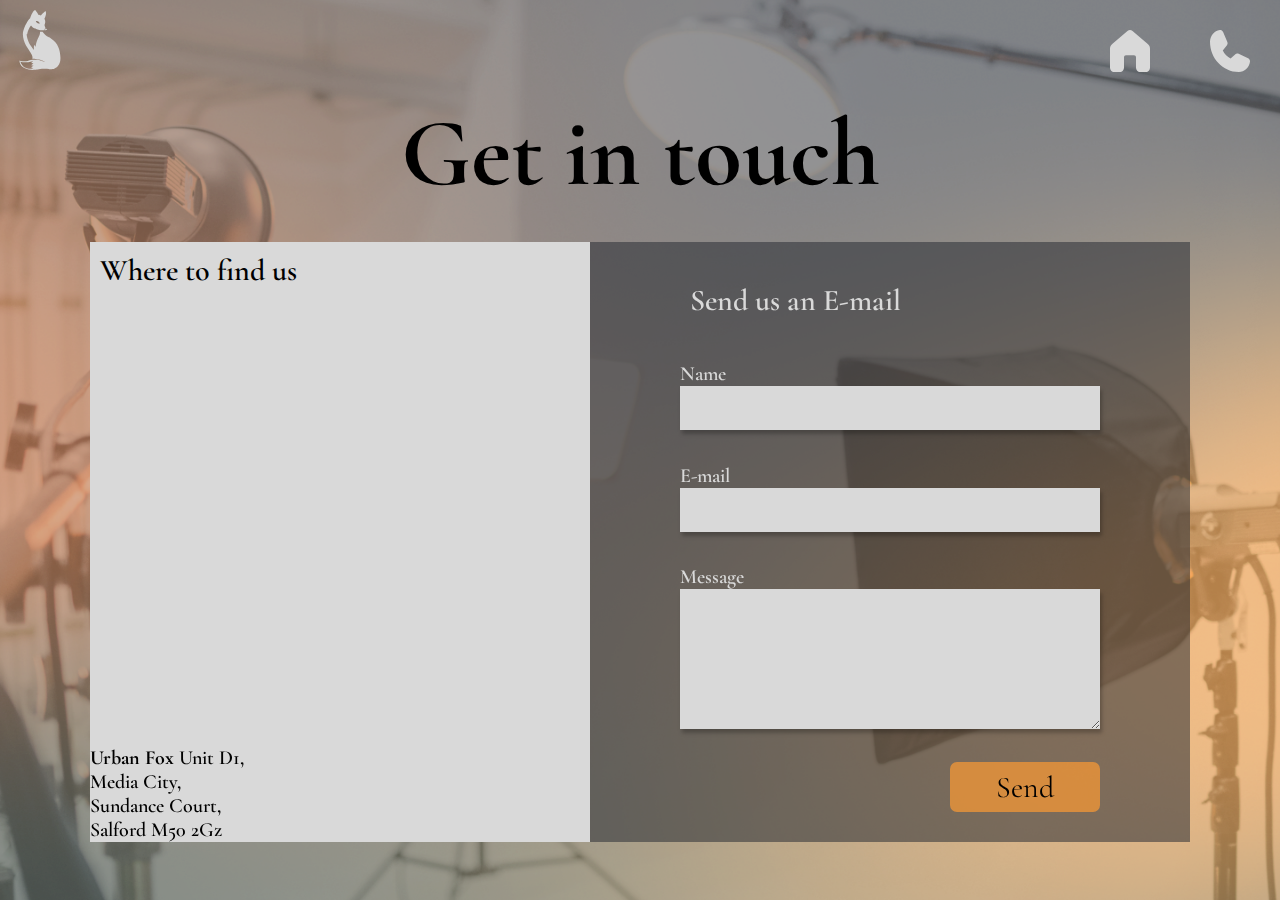
==== contact.html @ 4137e3fc "logo colour corrected, contact page added" ====
<!DOCTYPE html>
<html lang="en">

<head>
    <meta charset="UTF-8" />
    <meta name="viewport" content="width=device-width, initial-scale=1.0" />
    <title>Urban Fox - Photography Studio</title>
    <link rel="icon" type="image/x-icon" href="static/images/logo.svg" />
    <link rel="preconnect" href="https://fonts.googleapis.com" />
    <link rel="preconnect" href="https://fonts.gstatic.com" crossorigin />

    <link
        href="https://fonts.googleapis.com/css2?family=Cormorant+Garamond:ital,wght@0,300;0,500;0,600;0,700;1,300;1,500&family=Raleway:ital,wght@0,100;0,200;0,300;0,400;0,600;0,800;0,900;1,200;1,300;1,400;1,600;1,800&display=swap"
        rel="stylesheet">

    <script src="static/app.js"></script>
    <link rel="stylesheet" href="static/style.css" />
</head>

<body>
    <header>
        <a href=""><img class="header-img" src="static/images/home.svg" alt="" /></a>
        <a href=""><img class="header-img" src="static/images/phone.svg" alt="" /></a>
    </header>

    <section id="main">
        <img id="bg-gradient" src="static/images/bg-gradient.png" alt="" />
        <img id="bg-image" src="static/images/bg-image.png" alt="" />

        <svg id="contact-logo" width="206" height="300" viewBox="0 0 206 300" fill="none"
            xmlns="http://www.w3.org/2000/svg">
            <path
                d="M124.8 43.2057C124.74 43.2057 124.7 43.1508 124.68 43.0503C124.68 43.0046 124.66 42.968 124.64 42.9132C124.7 43.0046 124.75 43.1051 124.8 43.1965V43.2057Z"
                fill="white" stroke="#231F20" stroke-miterlimit="10" />
            <path
                d="M87.1401 176.497C87.0401 176.598 86.9801 176.662 86.9501 176.68C85.7701 176.195 84.5501 175.766 83.3101 175.391C84.7701 175.684 86.0301 176.058 87.1401 176.497Z"
                fill="white" stroke="#231F20" stroke-miterlimit="10" />
            <path
                d="M132.86 92.0965L139.51 98.4398C139.51 98.4398 128.94 101.036 128.52 100.935C128.09 100.844 128.21 92.4804 132.86 92.0965Z"
                fill="#1F1F1E" />
            <path
                d="M124.8 43.2057C124.74 43.2057 124.7 43.1508 124.68 43.0503C124.68 43.0046 124.66 42.968 124.64 42.9132C124.7 43.0046 124.75 43.1051 124.8 43.1965V43.2057Z"
                fill="white" stroke="#231F20" stroke-miterlimit="10" />
            <path
                d="M205.01 234.455C202.73 199.475 195.14 166.607 156.2 140.896C145.4 133.767 132.39 133.401 115.74 109.189H103.11C103.11 109.189 103.75 119.133 100.29 126.774C96.83 134.416 81.09 165.191 81.24 184.22L74.23 174.596C74.23 174.596 71.19 178.947 72.61 196.971L72.69 199.421C72.69 199.421 58.01 179.733 54.24 174.477C49.27 167.558 36.26 141.892 36.42 119.846L39.26 121.281C39.26 121.281 40.87 98.5404 58.14 77.0061C62.98 84.4553 70.75 90.1222 80.01 92.6724C90.38 99.6189 104.1 102.608 126.01 101.1C126.01 101.1 124.75 95.0397 130.43 90.433C130.43 90.433 128.14 86.8318 126.72 80.4885C126.72 80.4885 125.95 77.8287 125.9 73.7248C128.12 69.3009 129.35 64.3743 129.35 59.1827C129.35 53.5249 127.88 48.1871 125.28 43.4616C126.79 43.4616 138.68 14.0942 130.2 4.95398C118.82 14.8162 108.4 25.5194 106.91 27.0641C106.81 27.1646 106.75 27.2286 106.72 27.2469C105.54 26.7625 104.32 26.3329 103.08 25.9581C99.92 25.0076 96.58 24.4226 93.12 24.2581L93.76 23.9839C93.45 17.8599 87.03 10.0999 78.94 0C65.16 3.46413 53.78 40.8475 53.78 40.8475C53.35 39.8786 30.99 62.4915 19.24 105.423C13.22 127.442 22.81 158.92 33.05 176.917C49.61 206.038 70.4 225.37 64.35 244.235C64.35 244.235 101.25 243.522 126.02 258.503C126.02 258.503 128.39 259.664 125.08 259.508C121.77 259.371 104.73 248.988 83.28 248.695C61.83 248.412 60.57 248.257 41.33 254.463C22.09 260.66 0 252.159 0 252.159C0 252.159 0.319998 276.079 22.24 289.058C44.17 302.037 73.34 299.295 73.34 299.295C73.34 299.295 86.94 299.158 104.27 295.265C121.6 291.371 149.6 295.84 149.6 295.84C149.6 295.84 165.61 297.714 176.18 292.376C186.75 287.038 207.63 274.005 205.04 234.427L205.01 234.455ZM125.26 43.4707C125.2 43.4707 125.16 43.4159 125.14 43.3153C125.14 43.2696 125.12 43.2331 125.1 43.1782C125.16 43.2696 125.21 43.3702 125.26 43.4616V43.4707ZM125.07 43.1417C125 43.0046 124.92 42.8675 124.84 42.7395C124.94 42.8949 125.02 43.0229 125.07 43.1417ZM94.31 57.5375C99.04 60.2795 102.61 67.5094 102.61 67.5094C102.61 67.5094 94.88 68.2315 88.89 64.484C82.95 60.764 82.42 55.2616 82.42 55.2616C82.42 55.2616 89.58 54.8046 94.31 57.5375ZM70.57 292.267C70.57 292.267 44.55 297.239 27.44 287.294C27.44 287.294 10.96 278.264 5.28 258.366C5.28 258.366 22.84 267.497 66.95 256.053C67.01 256.035 67.05 256.008 67.11 255.989L69.47 255.24L58.67 264.517L70.34 266.391L59.06 275.759L71.05 278.931L58.28 286.792L70.58 292.267H70.57Z"
                fill="#1F1F1E" />
        </svg>
        <section id="contact-main" class="flex-container">
            <h1 class="active">Get in touch</h1>
            <div id="contact-container" class="flex-container">

                <div id="map-container" class="flex-container">
                    <h2>Where to find us</h2>
                    <iframe
                        src="https://www.google.com/maps/embed?pb=!1m18!1m12!1m3!1d1679.0387151790485!2d-2.3002828158231097!3d53.4770501734088!2m3!1f0!2f0!3f0!3m2!1i1024!2i768!4f13.1!3m3!1m2!1s0x487bae420ceb3737%3A0x2cd94d736549f8ec!2sShots%20Media%20City!5e0!3m2!1sen!2sno!4v1705146372195!5m2!1sen!2sno"
                        allowfullscreen="" loading="lazy" referrerpolicy="no-referrer-when-downgrade"></iframe>
                    <address>
                        <strong>Urban Fox</strong>
                        Unit D1,<br>
                        Media City,<br>
                        Sundance Court,<br>
                        Salford M50 2Gz
                    </address>
                </div>
                <div id="form-container" class="flex-container">
                    
                <form action="" id="contact-form">
                    <h2>Send us an E-mail</h2>
                    <div class="form-input flex-container">
                        <label for="name">Name</label>
                        <input id="name" type="text">
                    </div>
                    <div class="form-input flex-container">
                        <label for="email">E-mail</label>
                        <input id="email" type="email">
                    </div>
                    <div class="form-input flex-container">
                        <label for="message">Message</label>
                        <textarea name="" id="message" cols="30" rows="10"></textarea>
                    </div>
                   <button id="submit-button" type="submit" class="button">Send</button>
                </form></div>
            </div>
            </div>
        </section>
    </section>


</body>

</html>
---- static/style.css ----
:root {
    --opaque-bg: #292C33;
    --semi-transparent-bg: #292C338A;
    --footer-bg: #1F1F1ECC;

    --button-bg: #FE9B33B2;


    --white-font: #d9d9d9;
    --black-font: #1f1f1e;

    --Cormorand: 'Cormorant Garamond', Cambria, Cochin, Georgia, Times, 'Times New Roman', serif;
    --Raleway: Raleway, 'Segoe UI', Tahoma, Geneva, Verdana, sans-serif;
}

html {
    font-size: 62.5%;
}

body {
    font-family: var(--Raleway);
    background-color: var(--opaque-bg);
    color: --black-font;
    margin: 0;
    padding: 0;
    font-weight: 600;
    position: relative;
    font-size: 2rem;

}

a {
    font-weight: 400;
    color: unset;
    text-decoration: unset;
}

a:hover {
    color: #D55D2A;
}

a img {

    transition: transform 0.5s;
}

a img:hover {
    filter: brightness(0) saturate(100%) invert(40%) sepia(94%) saturate(706%) hue-rotate(341deg) brightness(89%) contrast(89%);
    transform: scale(120%);
    transition: transform 0.5s;
}

.reveal {
    opacity: 0;
    transform: translateX(-15rem);
    transition: 1.5s;
}

.reveal.active {
    opacity: 1;
    transform: translateX(0);
}

header {
    display: flex;
    justify-content: right;
    height: 10rem;
    position: fixed;
    top: 0;
    width: 100%;
    z-index: 30;


}

.header-img {
    padding: 3rem;
}

h1 {
    margin-top: calc(8vh + 30rem);
    transition: 1s;
}

h1,
h2 {
    font-size: 11rem;
}

h2 {
    margin-top: 0;
    font-weight: 100;
}

#bg-image,
#bg-gradient {
    position: fixed;
    width: 100%;
    height: 100vh;
}

#bg-image {
    object-fit: cover;
    z-index: -2;
    opacity: 0.8;
}

#bg-gradient {

    z-index: -3;
}

.flex-container {

    display: flex;
}

.image-content {
    display: flex;
    flex-direction: column;
    align-items: center;
    justify-content: space-around;
}



#beside-sidebar-content img {
    max-width: 90%;
    max-height: 90%;
}

#sidebar-bg {
    background: var(--semi-transparent-bg);
    min-height: 200vh;
    position: absolute;
    top: 0;
    left: 0;
    width: 50%;
}

#sidebar {

    min-height: 200vh;
    position: relative;
    width: 50%;

}

#logo {
    position: fixed;
    height: 30rem;
    left: 25%;
    top: 30%;
    transform: translate(-50%, -50%);
    transition: 1s;
    z-index: 15;
    opacity: 0;
}

#logo.active {
    opacity: 1;
}

#logo path {
    transition: 1s;
}

#contact-logo {
    top: 0%;
    left: 0%;
    height: 6rem;
    width: 6rem;
    transform: translate(1rem, 1rem);
}


#sidebar h1,
h2 {
    font-weight: 600;
}

#sidebar-socials {
    padding: 3rem;
    position: fixed;
    bottom: 0;
    left: 0;
    height: 3rem;
    width: 50vw;
    display: flex;
    justify-content: space-around;

}

#sidebar-socials img {

    height: 3rem;
    color: var(--white-font);

}

#beside-sidebar-content {
    width: 50%;
}

#beside-sidebar-content img {
    transform: translateX(15rem);
}

#beside-sidebar-content img.active {
    transform: translateX(0);
}

.button {
    background: var(--button-bg);
    border: 0;
    border-radius: 0.7rem;
    font-family: unset;  
    cursor: pointer;   
    overflow: hidden;
    transition: 0.5s;
    display: inline-block;
}

.button:after {
    content: '»';
    position: absolute;
    opacity: 0;
    top: 14px;
    right: -20px;
    transition: 0.5s;
}

.button:hover {
    padding-right: 24px;
    padding-left: 8px;
}

.button:hover:after {
    opacity: 1;
    right: 30px;
}

#discover-button {
    font-size: 4rem;
    height: 8rem;
    width: 35rem;
}



h1,
#discover-button {
    opacity: 0;
    transform: translateY(150px);
}

h1.active,
#discover-button.active {
    opacity: 1;
    transform: translateY(0);
}

#title,
#about {
    font-family: var(--Cormorand);
    min-height: 100vh;
    display: flex;
    flex-direction: column;
    justify-content: center;
    max-width: 100%;
    padding: 0 3rem;
}

#title {
    align-items: center;
}

#about {
    color: var(--white-font);
    align-items: start;
    padding: 0 8rem 12rem 8rem;
}


#about p {
    min-height: fit-content;
    font-weight: 400;
    transform: translateX(-15rem);
}

#about p.active {
    transform: translate(0);
}

.parallax {
    height: 50vh;
    overflow: hidden;
    width: 100%;
}

.parallax-inner {
    position: relative;
}

.parallax img {
    position: absolute;
    width: 100%;

}

.parallax img.active {}

.section-spacing {
    color: #FFF;
    padding: 8rem 20rem;
    font-family: var(--Raleway);
    font-weight: 100;
}

#gallery .flex-container {
    flex-direction: column;
}

#gallery ul {
    padding: 0;
    display: grid;
    grid-template-columns: repeat(auto-fit, minmax(400px, 1fr));
    grid-gap: 5rem;
    list-style: none;
}

#gallery ul li {
    transform: translateX(0);
}

#gallery ul li img {
    max-width: 100%;
}

#main-bg {
    object-fit: cover;
    width: 100%;

}

#main-bg-container {
    height: 100%;
    position: absolute;
    top: 0;
    left: 0;
    width: 100%;
    z-index: -15;
    overflow: hidden;
}

#footer {
    font-family: var(--Cormorand);
    background-color: var(--footer-bg);
    color: var(--white-font);
    position: absolute;
    bottom: 0;
    width: 100%;
    text-align: center;
    padding: 4rem 0;
}

#socials-footer {
    padding: 2rem;


}

#socials-footer img {
    height: 6rem;
    margin: 6rem 10rem;
}

#mobile-buttons {
    display: none;
}

#contact-logo path {
    fill: var(--white-font)
}

#contact-main {
    font-family: var(--Cormorand);
    flex-direction: column;
    align-items: center;
    justify-content: center;
}

#contact-main h1 {
    font-size: 9.6rem;
    margin: 3rem;
}

#contact-container {
    width: 110rem;
    height: 60rem;
    justify-content: center;
    align-items: center;
}

address {
    font-style: normal;
}

#map-container {
    flex-direction: column;

    width: 50rem;
    height: 100%;
    background-color: var(--white-font);
}

#map-container h2, #form-container h2 {
    align-self: start;
    font-size: 3rem;
    margin: 1rem;

}

#form-container {
    flex-direction: column;
    align-items: center;
    justify-content: center;
    width: 60rem;
    height: 100%;
    background-color: var(--semi-transparent-bg);
}

#contact-form {
    width: 70%;
    height: 90%;
    justify-content: space-between;
    color: var(--white-font);
}

.form-input {
    flex-direction: column;
}

.form-input input, .form-input textarea {

    border: none;
    background-color: var(--white-font);
    color: var(--black-font);
    box-shadow: 0.2rem 0.4rem 0.4rem 0 rgba(0, 0, 0, 0.25);
    font-family: var(--Raleway);
    font-size: 2rem;
    padding: 1rem;
}

#message {
    height: 12rem;
}

iframe {
    border: none;
    flex-grow: 1;

}

#contact-form {
    display: flex;
    flex-direction: column;

}

#submit-button {
    font-size: 3rem;
    height: 5rem;
    width: 15rem;
    opacity: 1; 
    align-self: flex-end;
    transform: translateY(0);
}

#submit-button:after {
    top: .5rem;
}




@media only screen and (max-width: 1200px) {

    #contact-container {
        width: 110rem;
        height: 60rem;
    }
    h1,
    h2 {
        font-size: 8rem;
    }

    #title {
        padding: 1rem;
    }

    #about {
        padding: 0 3rem 12rem 3rem;
    }

    #socials-footer img {
        margin: 4rem 8rem;
    }
}

@media only screen and (max-width: 768px) {
    .header-img {
        display: none;
    }

    h1,
    h2 {
        font-size: 4rem;
    }

    #logo {
        left: 50%;
    }

    #beside-sidebar-content {
        display: none;
    }

    #sidebar {
        width: 100%;
    }

    #sidebar-bg {
        display: none;
    }

    #sidebar-socials {
        display: none;
    }

    #mask-container {
        -webkit-mask: unset !important;
    }

    #about {
        color: var(--black-font);
        padding: 0 2rem;
    }

    #parallax1 {
        width: 200%;
        transform: translateX(-25%)
    }

    .flex-container {
        flex-direction: ;
    }

    #gallery ul {
        grid-template-columns: repeat(auto-fit, minmax(320px, 1fr));
    }

    #gallery .flex-container {
        flex-direction: column;
    }

    .section-spacing {
        padding: 6rem 6rem;
    }

    #socials-footer {
        display: none;
    }

    #mobile-buttons {
        display: flex;
        justify-content: space-around;
        align-items: center;
        position: fixed;
        bottom: 0;
        left: 0;
        width: 100%;
        background: var(--footer-bg);
        z-index: 30;
    }

    #mobile-buttons img {
        width: 3rem;
        max-width: 15vw;
        padding: 3rem 0;
    }
}
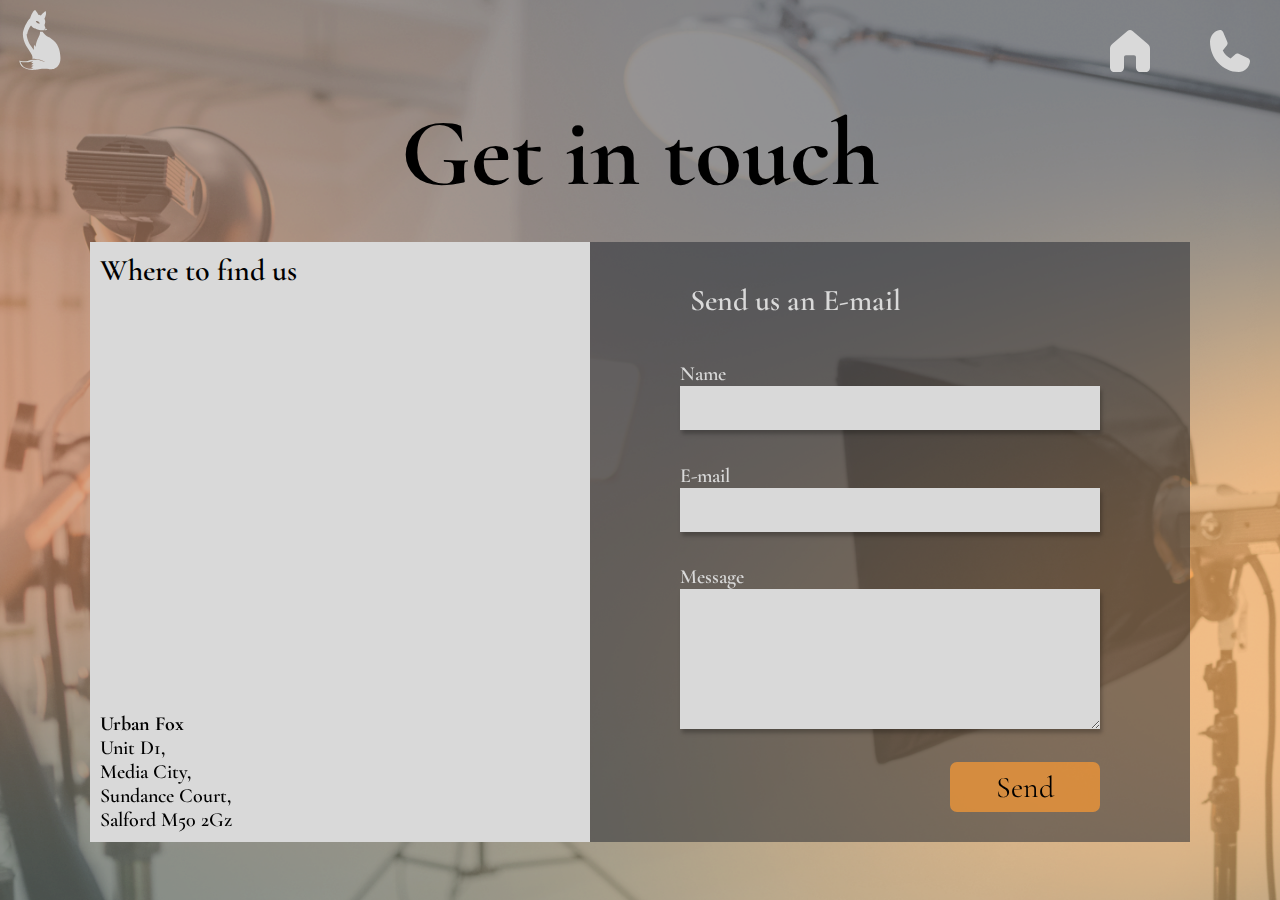
==== commit 5c7c9264: "contact page completed" ====
--- a/contact.html
+++ b/contact.html
@@ -19,7 +19,7 @@
 
 <body>
     <header>
-        <a href=""><img class="header-img" src="static/images/home.svg" alt="" /></a>
+        <a href="index.html"><img class="header-img" src="static/images/home.svg" alt="" /></a>
         <a href=""><img class="header-img" src="static/images/phone.svg" alt="" /></a>
     </header>
 
@@ -55,7 +55,7 @@
                         src="https://www.google.com/maps/embed?pb=!1m18!1m12!1m3!1d1679.0387151790485!2d-2.3002828158231097!3d53.4770501734088!2m3!1f0!2f0!3f0!3m2!1i1024!2i768!4f13.1!3m3!1m2!1s0x487bae420ceb3737%3A0x2cd94d736549f8ec!2sShots%20Media%20City!5e0!3m2!1sen!2sno!4v1705146372195!5m2!1sen!2sno"
                         allowfullscreen="" loading="lazy" referrerpolicy="no-referrer-when-downgrade"></iframe>
                     <address>
-                        <strong>Urban Fox</strong>
+                        <strong>Urban Fox</strong><br>
                         Unit D1,<br>
                         Media City,<br>
                         Sundance Court,<br>
--- a/static/style.css
+++ b/static/style.css
@@ -408,7 +408,7 @@
 
 #map-container {
     flex-direction: column;
-
+    
     width: 50rem;
     height: 100%;
     background-color: var(--white-font);
@@ -419,6 +419,10 @@
     font-size: 3rem;
     margin: 1rem;
 
+}
+
+#map-container address {
+    padding: 1rem;
 }
 
 #form-container {
@@ -442,7 +446,7 @@
 }
 
 .form-input input, .form-input textarea {
-
+    outline-color: transparent;
     border: none;
     background-color: var(--white-font);
     color: var(--black-font);
@@ -459,7 +463,7 @@
 iframe {
     border: none;
     flex-grow: 1;
-
+    padding: 1rem;
 }
 
 #contact-form {
@@ -487,9 +491,19 @@
 @media only screen and (max-width: 1200px) {
 
     #contact-container {
-        width: 110rem;
-        height: 60rem;
-    }
+        width: 9%;
+        height: 40rem;
+    }
+
+    .form-input input {
+        font-size: 1.4rem;
+        padding: 0.4rem;
+    }
+
+    #message {
+        height: 8rem;
+    }
+
     h1,
     h2 {
         font-size: 8rem;
@@ -509,6 +523,27 @@
 }
 
 @media only screen and (max-width: 768px) {
+    #contact-main h1 {
+        font-size: 6rem;
+    }
+
+    #contact-container {
+        flex-direction: column;
+        height: 110rem;
+    }
+
+    #map-container {
+        width: 35rem;
+        height: 60rem;
+        margin-bottom: 6rem;
+    }
+
+    #form-container {
+        width: 35rem;
+        height: 50rem;
+        margin-bottom: 6rem;
+    }
+    
     .header-img {
         display: none;
     }
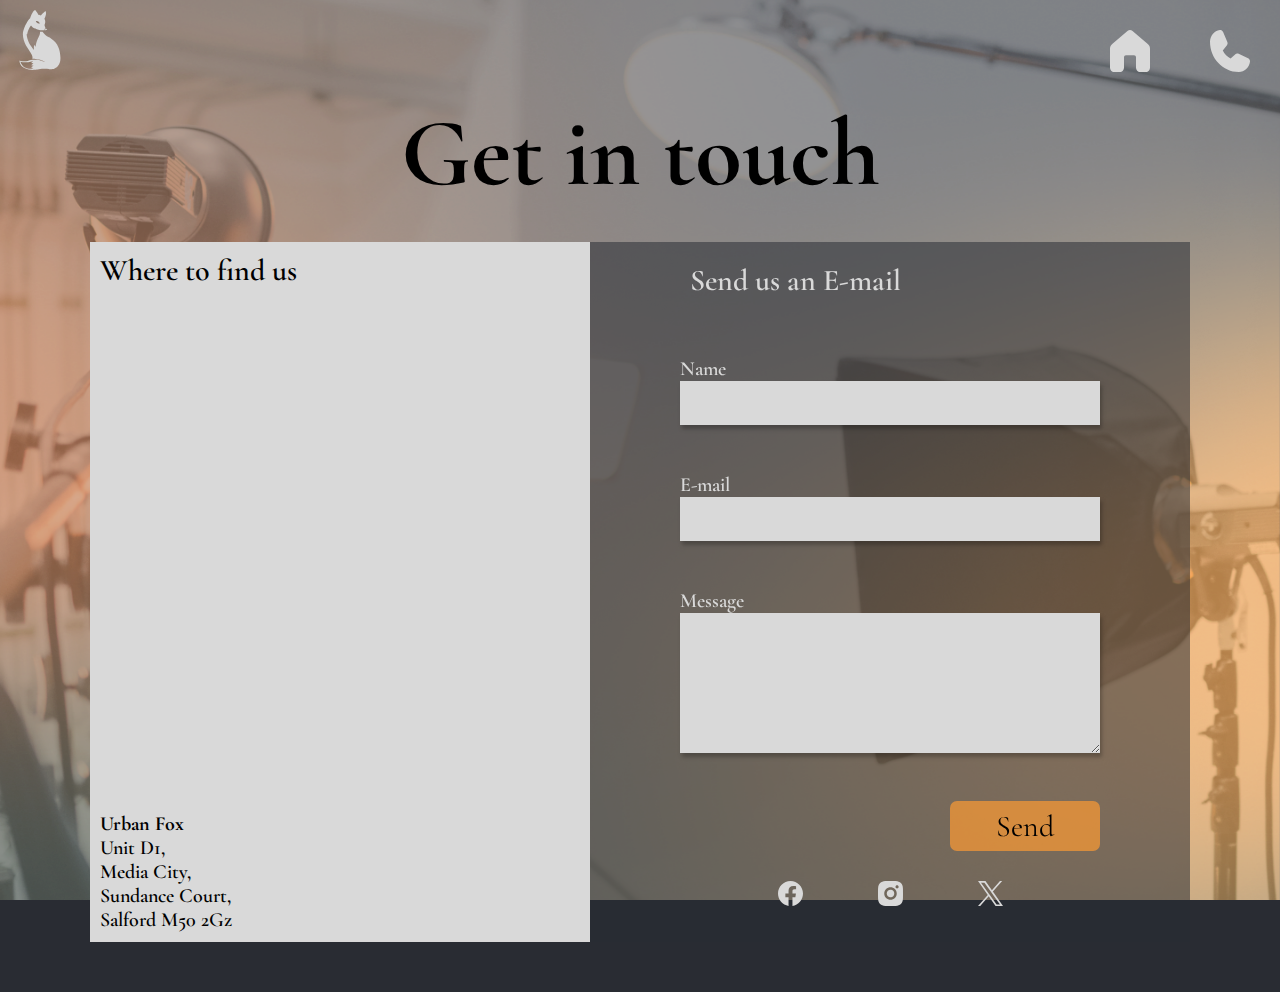
==== commit eff655bc: "animated contact page, fixed footer" ====
--- a/contact.html
+++ b/contact.html
@@ -13,7 +13,19 @@
         href="https://fonts.googleapis.com/css2?family=Cormorant+Garamond:ital,wght@0,300;0,500;0,600;0,700;1,300;1,500&family=Raleway:ital,wght@0,100;0,200;0,300;0,400;0,600;0,800;0,900;1,200;1,300;1,400;1,600;1,800&display=swap"
         rel="stylesheet">
 
-    <script src="static/app.js"></script>
+    <script>
+        function revealOnLoad() {
+
+            const loadReveal = document.querySelectorAll('.load-reveal');
+            loadReveal.forEach((element) => element.classList.add('active'));
+        }
+
+        document.addEventListener("DOMContentLoaded", () => {
+
+            revealOnLoad();
+        });
+
+    </script>
     <link rel="stylesheet" href="static/style.css" />
 </head>
 
@@ -46,12 +58,12 @@
                 fill="#1F1F1E" />
         </svg>
         <section id="contact-main" class="flex-container">
-            <h1 class="active">Get in touch</h1>
+            <h1 class="load-reveal">Get in touch</h1>
             <div id="contact-container" class="flex-container">
 
-                <div id="map-container" class="flex-container">
+                <div id="map-container" class="flex-container load-reveal">
                     <h2>Where to find us</h2>
-                    <iframe
+                    <iframe 
                         src="https://www.google.com/maps/embed?pb=!1m18!1m12!1m3!1d1679.0387151790485!2d-2.3002828158231097!3d53.4770501734088!2m3!1f0!2f0!3f0!3m2!1i1024!2i768!4f13.1!3m3!1m2!1s0x487bae420ceb3737%3A0x2cd94d736549f8ec!2sShots%20Media%20City!5e0!3m2!1sen!2sno!4v1705146372195!5m2!1sen!2sno"
                         allowfullscreen="" loading="lazy" referrerpolicy="no-referrer-when-downgrade"></iframe>
                     <address>
@@ -62,26 +74,33 @@
                         Salford M50 2Gz
                     </address>
                 </div>
-                <div id="form-container" class="flex-container">
-                    
-                <form action="" id="contact-form">
-                    <h2>Send us an E-mail</h2>
-                    <div class="form-input flex-container">
-                        <label for="name">Name</label>
-                        <input id="name" type="text">
+                <div id="form-container" class="flex-container load-reveal">
+
+                    <form action="" id="contact-form">
+                        <h2>Send us an E-mail</h2>
+                        <div class="form-input flex-container">
+                            <label for="name">Name</label>
+                            <input id="name" type="text">
+                        </div>
+                        <div class="form-input flex-container">
+                            <label for="email">E-mail</label>
+                            <input id="email" type="email">
+                        </div>
+                        <div class="form-input flex-container">
+                            <label for="message">Message</label>
+                            <textarea name="" id="message" cols="30" rows="10"></textarea>
+                        </div>
+                        <button id="submit-button" type="submit" class="button">Send</button>
+                    </form>
+
+                    <div id="contact-socials">
+                        <a href=""><img src="static/images/facebook.svg" alt="" /></a>
+                        <a href=""><img src="static/images/instagram.svg" alt="" /></a>
+                        <a href=""><img src="static/images/x.svg" alt="" /></a>
                     </div>
-                    <div class="form-input flex-container">
-                        <label for="email">E-mail</label>
-                        <input id="email" type="email">
-                    </div>
-                    <div class="form-input flex-container">
-                        <label for="message">Message</label>
-                        <textarea name="" id="message" cols="30" rows="10"></textarea>
-                    </div>
-                   <button id="submit-button" type="submit" class="button">Send</button>
-                </form></div>
+                </div>
             </div>
-            </div>
+
         </section>
     </section>
 
--- a/static/style.css
+++ b/static/style.css
@@ -53,7 +53,7 @@
 .reveal {
     opacity: 0;
     transform: translateX(-15rem);
-    transition: 1.5s;
+    transition: transform 1.5s, opacity 1.5s;
 }
 
 .reveal.active {
@@ -79,7 +79,7 @@
 
 h1 {
     margin-top: calc(8vh + 30rem);
-    transition: 1s;
+    transition: transform 1s, opacity 1s;
 }
 
 h1,
@@ -214,8 +214,8 @@
     background: var(--button-bg);
     border: 0;
     border-radius: 0.7rem;
-    font-family: unset;  
-    cursor: pointer;   
+    font-family: unset;
+    cursor: pointer;
     overflow: hidden;
     transition: 0.5s;
     display: inline-block;
@@ -354,6 +354,7 @@
 }
 
 #footer {
+    height: 30rem;
     font-family: var(--Cormorand);
     background-color: var(--footer-bg);
     color: var(--white-font);
@@ -361,19 +362,25 @@
     bottom: 0;
     width: 100%;
     text-align: center;
-    padding: 4rem 0;
+        align-items: center;
+    justify-content: space-around;
+}
+
+#footer h2 {
+    font-size: 5rem;
+    font-weight: 800;
 }
 
 #socials-footer {
-    padding: 2rem;
-
-
+    display: flex;
+    justify-content: space-between;
+    width: 20rem;
 }
 
 #socials-footer img {
-    height: 6rem;
-    margin: 6rem 10rem;
-}
+    height: 3rem;
+}
+
 
 #mobile-buttons {
     display: none;
@@ -397,9 +404,21 @@
 
 #contact-container {
     width: 110rem;
-    height: 60rem;
+    height: 70rem;
     justify-content: center;
     align-items: center;
+    padding-bottom: 5rem;
+}
+
+#contact-socials {
+    width: 50%;
+    display: flex;
+    justify-content: space-around;
+    padding: 3rem 0;
+}
+
+#contact-socials img {
+    height: 2.5rem;
 }
 
 address {
@@ -408,13 +427,23 @@
 
 #map-container {
     flex-direction: column;
-    
+    opacity: 0;
     width: 50rem;
     height: 100%;
     background-color: var(--white-font);
-}
-
-#map-container h2, #form-container h2 {
+    transition: transform 2s ease-out, opacity 2s ease-out;
+    transform: translateX(-50%);
+}
+
+
+#map-container.active {
+    opacity: 1;
+    transform: translateX(0);
+
+}
+
+#map-container h2,
+#form-container h2 {
     align-self: start;
     font-size: 3rem;
     margin: 1rem;
@@ -428,13 +457,20 @@
 #form-container {
     flex-direction: column;
     align-items: center;
-    justify-content: center;
+    justify-content: space-between;
     width: 60rem;
     height: 100%;
     background-color: var(--semi-transparent-bg);
+    transform: translateX(50%);
+    transition: transform 2s ease-out, opacity 2s ease-out;
+}
+
+#form-container.active {
+    transform: translateX(0);
 }
 
 #contact-form {
+    padding-top: 1rem;
     width: 70%;
     height: 90%;
     justify-content: space-between;
@@ -445,7 +481,8 @@
     flex-direction: column;
 }
 
-.form-input input, .form-input textarea {
+.form-input input,
+.form-input textarea {
     outline-color: transparent;
     border: none;
     background-color: var(--white-font);
@@ -476,7 +513,7 @@
     font-size: 3rem;
     height: 5rem;
     width: 15rem;
-    opacity: 1; 
+    opacity: 1;
     align-self: flex-end;
     transform: translateY(0);
 }
@@ -492,7 +529,26 @@
 
     #contact-container {
         width: 9%;
-        height: 40rem;
+        height: 50rem;
+    }
+
+    #contact-socials {
+        width: 70%;
+    }
+
+    #submit-button {
+        height: 3.5rem;
+        width: 10rem;
+        font-size: 2rem;
+    }
+
+    #submit-button:after {
+        top: .35rem;
+
+    }
+
+    #submit-button:hover:after {
+        transform: translateX(50%);
     }
 
     .form-input input {
@@ -517,6 +573,16 @@
         padding: 0 3rem 12rem 3rem;
     }
 
+    #footer {
+        height: auto;
+        flex-direction: column;
+        padding-top: 3rem;
+    }
+
+    #socials-footer {
+        transform: translateX(-90%);
+    }
+
     #socials-footer img {
         margin: 4rem 8rem;
     }
@@ -529,7 +595,7 @@
 
     #contact-container {
         flex-direction: column;
-        height: 110rem;
+        height: 120rem;
     }
 
     #map-container {
@@ -540,10 +606,10 @@
 
     #form-container {
         width: 35rem;
-        height: 50rem;
+        height: 60rem;
         margin-bottom: 6rem;
     }
-    
+
     .header-img {
         display: none;
     }
@@ -587,9 +653,6 @@
         transform: translateX(-25%)
     }
 
-    .flex-container {
-        flex-direction: ;
-    }
 
     #gallery ul {
         grid-template-columns: repeat(auto-fit, minmax(320px, 1fr));
@@ -603,7 +666,12 @@
         padding: 6rem 6rem;
     }
 
-    #socials-footer {
+    #footer{
+        margin-bottom: 9rem;
+    }
+
+
+    #socials-footer-div {
         display: none;
     }
 
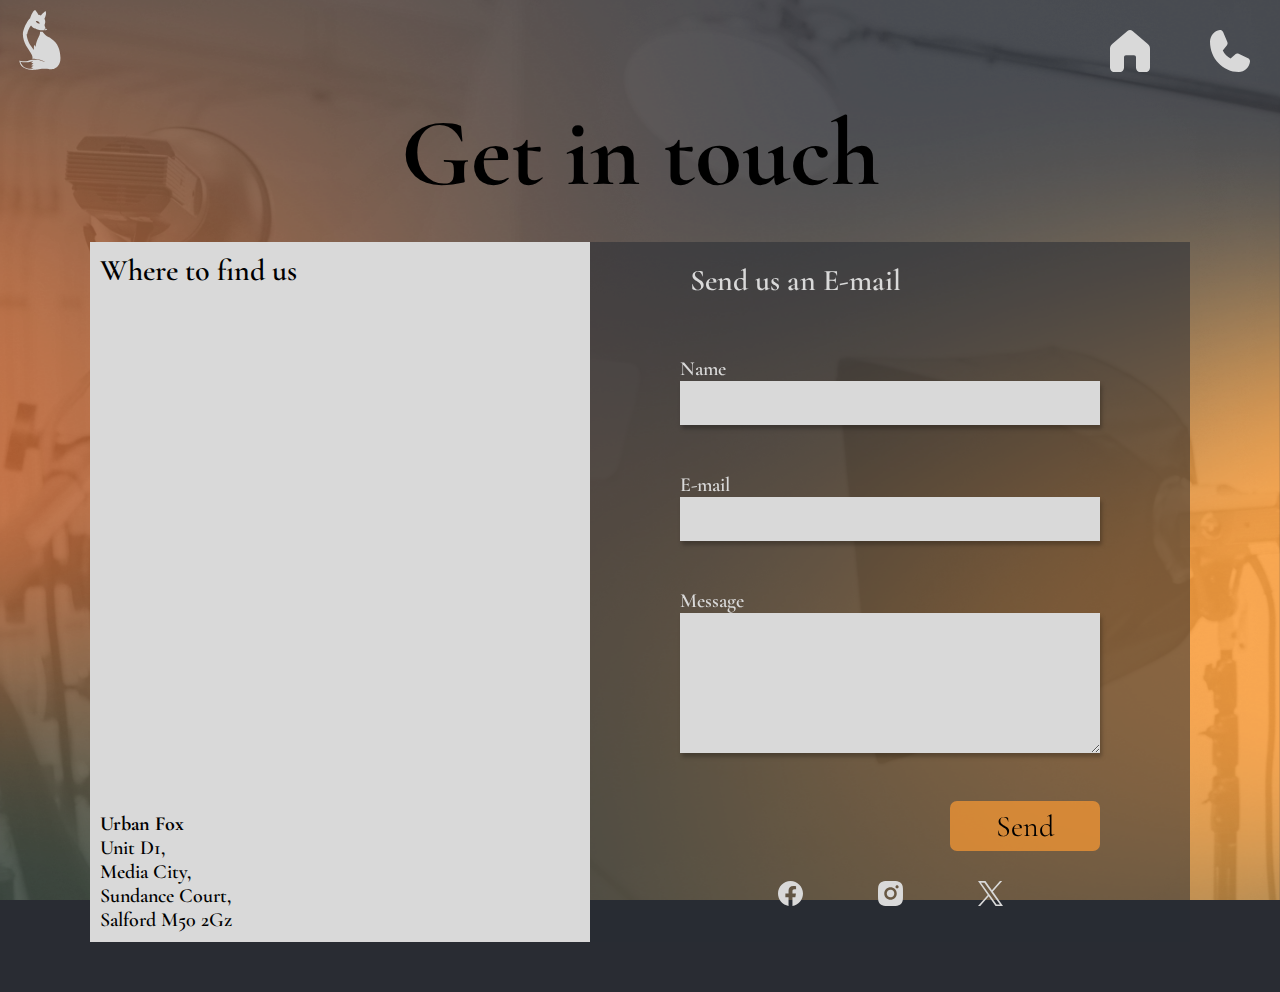
==== commit 4bf364de: "made nav links work" ====
--- a/contact.html
+++ b/contact.html
@@ -1,7 +1,6 @@
 <!DOCTYPE html>
 <html lang="en">
-
-<head>
+  <head>
     <meta charset="UTF-8" />
     <meta name="viewport" content="width=device-width, initial-scale=1.0" />
     <title>Urban Fox - Photography Studio</title>
@@ -10,101 +9,119 @@
     <link rel="preconnect" href="https://fonts.gstatic.com" crossorigin />
 
     <link
-        href="https://fonts.googleapis.com/css2?family=Cormorant+Garamond:ital,wght@0,300;0,500;0,600;0,700;1,300;1,500&family=Raleway:ital,wght@0,100;0,200;0,300;0,400;0,600;0,800;0,900;1,200;1,300;1,400;1,600;1,800&display=swap"
-        rel="stylesheet">
+      href="https://fonts.googleapis.com/css2?family=Cormorant+Garamond:ital,wght@0,300;0,500;0,600;0,700;1,300;1,500&family=Raleway:ital,wght@0,100;0,200;0,300;0,400;0,600;0,800;0,900;1,200;1,300;1,400;1,600;1,800&display=swap"
+      rel="stylesheet"
+    />
 
     <script>
-        function revealOnLoad() {
+      function revealOnLoad() {
+        const loadReveal = document.querySelectorAll(".load-reveal");
+        loadReveal.forEach((element) => element.classList.add("active"));
+      }
 
-            const loadReveal = document.querySelectorAll('.load-reveal');
-            loadReveal.forEach((element) => element.classList.add('active'));
-        }
-
-        document.addEventListener("DOMContentLoaded", () => {
-
-            revealOnLoad();
-        });
-
+      document.addEventListener("DOMContentLoaded", () => {
+        revealOnLoad();
+      });
     </script>
     <link rel="stylesheet" href="static/style.css" />
-</head>
+  </head>
 
-<body>
+  <body>
     <header>
-        <a href="index.html"><img class="header-img" src="static/images/home.svg" alt="" /></a>
-        <a href=""><img class="header-img" src="static/images/phone.svg" alt="" /></a>
+      <a href="index.html"
+        ><img class="header-img" src="static/images/home.svg" alt=""
+      /></a>
+      <a href="contact.html"
+        ><img class="header-img" src="static/images/phone.svg" alt=""
+      /></a>
     </header>
 
     <section id="main">
-        <img id="bg-gradient" src="static/images/bg-gradient.png" alt="" />
-        <img id="bg-image" src="static/images/bg-image.png" alt="" />
+      <img id="bg-gradient" src="static/images/bg-gradient.png" alt="" />
+      <img id="bg-image" src="static/images/bg-image.png" alt="" />
 
-        <svg id="contact-logo" width="206" height="300" viewBox="0 0 206 300" fill="none"
-            xmlns="http://www.w3.org/2000/svg">
-            <path
-                d="M124.8 43.2057C124.74 43.2057 124.7 43.1508 124.68 43.0503C124.68 43.0046 124.66 42.968 124.64 42.9132C124.7 43.0046 124.75 43.1051 124.8 43.1965V43.2057Z"
-                fill="white" stroke="#231F20" stroke-miterlimit="10" />
-            <path
-                d="M87.1401 176.497C87.0401 176.598 86.9801 176.662 86.9501 176.68C85.7701 176.195 84.5501 175.766 83.3101 175.391C84.7701 175.684 86.0301 176.058 87.1401 176.497Z"
-                fill="white" stroke="#231F20" stroke-miterlimit="10" />
-            <path
-                d="M132.86 92.0965L139.51 98.4398C139.51 98.4398 128.94 101.036 128.52 100.935C128.09 100.844 128.21 92.4804 132.86 92.0965Z"
-                fill="#1F1F1E" />
-            <path
-                d="M124.8 43.2057C124.74 43.2057 124.7 43.1508 124.68 43.0503C124.68 43.0046 124.66 42.968 124.64 42.9132C124.7 43.0046 124.75 43.1051 124.8 43.1965V43.2057Z"
-                fill="white" stroke="#231F20" stroke-miterlimit="10" />
-            <path
-                d="M205.01 234.455C202.73 199.475 195.14 166.607 156.2 140.896C145.4 133.767 132.39 133.401 115.74 109.189H103.11C103.11 109.189 103.75 119.133 100.29 126.774C96.83 134.416 81.09 165.191 81.24 184.22L74.23 174.596C74.23 174.596 71.19 178.947 72.61 196.971L72.69 199.421C72.69 199.421 58.01 179.733 54.24 174.477C49.27 167.558 36.26 141.892 36.42 119.846L39.26 121.281C39.26 121.281 40.87 98.5404 58.14 77.0061C62.98 84.4553 70.75 90.1222 80.01 92.6724C90.38 99.6189 104.1 102.608 126.01 101.1C126.01 101.1 124.75 95.0397 130.43 90.433C130.43 90.433 128.14 86.8318 126.72 80.4885C126.72 80.4885 125.95 77.8287 125.9 73.7248C128.12 69.3009 129.35 64.3743 129.35 59.1827C129.35 53.5249 127.88 48.1871 125.28 43.4616C126.79 43.4616 138.68 14.0942 130.2 4.95398C118.82 14.8162 108.4 25.5194 106.91 27.0641C106.81 27.1646 106.75 27.2286 106.72 27.2469C105.54 26.7625 104.32 26.3329 103.08 25.9581C99.92 25.0076 96.58 24.4226 93.12 24.2581L93.76 23.9839C93.45 17.8599 87.03 10.0999 78.94 0C65.16 3.46413 53.78 40.8475 53.78 40.8475C53.35 39.8786 30.99 62.4915 19.24 105.423C13.22 127.442 22.81 158.92 33.05 176.917C49.61 206.038 70.4 225.37 64.35 244.235C64.35 244.235 101.25 243.522 126.02 258.503C126.02 258.503 128.39 259.664 125.08 259.508C121.77 259.371 104.73 248.988 83.28 248.695C61.83 248.412 60.57 248.257 41.33 254.463C22.09 260.66 0 252.159 0 252.159C0 252.159 0.319998 276.079 22.24 289.058C44.17 302.037 73.34 299.295 73.34 299.295C73.34 299.295 86.94 299.158 104.27 295.265C121.6 291.371 149.6 295.84 149.6 295.84C149.6 295.84 165.61 297.714 176.18 292.376C186.75 287.038 207.63 274.005 205.04 234.427L205.01 234.455ZM125.26 43.4707C125.2 43.4707 125.16 43.4159 125.14 43.3153C125.14 43.2696 125.12 43.2331 125.1 43.1782C125.16 43.2696 125.21 43.3702 125.26 43.4616V43.4707ZM125.07 43.1417C125 43.0046 124.92 42.8675 124.84 42.7395C124.94 42.8949 125.02 43.0229 125.07 43.1417ZM94.31 57.5375C99.04 60.2795 102.61 67.5094 102.61 67.5094C102.61 67.5094 94.88 68.2315 88.89 64.484C82.95 60.764 82.42 55.2616 82.42 55.2616C82.42 55.2616 89.58 54.8046 94.31 57.5375ZM70.57 292.267C70.57 292.267 44.55 297.239 27.44 287.294C27.44 287.294 10.96 278.264 5.28 258.366C5.28 258.366 22.84 267.497 66.95 256.053C67.01 256.035 67.05 256.008 67.11 255.989L69.47 255.24L58.67 264.517L70.34 266.391L59.06 275.759L71.05 278.931L58.28 286.792L70.58 292.267H70.57Z"
-                fill="#1F1F1E" />
-        </svg>
-        <section id="contact-main" class="flex-container">
-            <h1 class="load-reveal">Get in touch</h1>
-            <div id="contact-container" class="flex-container">
+      <svg
+        id="contact-logo"
+        width="206"
+        height="300"
+        viewBox="0 0 206 300"
+        fill="none"
+        xmlns="http://www.w3.org/2000/svg"
+      >
+        <path
+          d="M124.8 43.2057C124.74 43.2057 124.7 43.1508 124.68 43.0503C124.68 43.0046 124.66 42.968 124.64 42.9132C124.7 43.0046 124.75 43.1051 124.8 43.1965V43.2057Z"
+          fill="white"
+          stroke="#231F20"
+          stroke-miterlimit="10"
+        />
+        <path
+          d="M87.1401 176.497C87.0401 176.598 86.9801 176.662 86.9501 176.68C85.7701 176.195 84.5501 175.766 83.3101 175.391C84.7701 175.684 86.0301 176.058 87.1401 176.497Z"
+          fill="white"
+          stroke="#231F20"
+          stroke-miterlimit="10"
+        />
+        <path
+          d="M132.86 92.0965L139.51 98.4398C139.51 98.4398 128.94 101.036 128.52 100.935C128.09 100.844 128.21 92.4804 132.86 92.0965Z"
+          fill="#1F1F1E"
+        />
+        <path
+          d="M124.8 43.2057C124.74 43.2057 124.7 43.1508 124.68 43.0503C124.68 43.0046 124.66 42.968 124.64 42.9132C124.7 43.0046 124.75 43.1051 124.8 43.1965V43.2057Z"
+          fill="white"
+          stroke="#231F20"
+          stroke-miterlimit="10"
+        />
+        <path
+          d="M205.01 234.455C202.73 199.475 195.14 166.607 156.2 140.896C145.4 133.767 132.39 133.401 115.74 109.189H103.11C103.11 109.189 103.75 119.133 100.29 126.774C96.83 134.416 81.09 165.191 81.24 184.22L74.23 174.596C74.23 174.596 71.19 178.947 72.61 196.971L72.69 199.421C72.69 199.421 58.01 179.733 54.24 174.477C49.27 167.558 36.26 141.892 36.42 119.846L39.26 121.281C39.26 121.281 40.87 98.5404 58.14 77.0061C62.98 84.4553 70.75 90.1222 80.01 92.6724C90.38 99.6189 104.1 102.608 126.01 101.1C126.01 101.1 124.75 95.0397 130.43 90.433C130.43 90.433 128.14 86.8318 126.72 80.4885C126.72 80.4885 125.95 77.8287 125.9 73.7248C128.12 69.3009 129.35 64.3743 129.35 59.1827C129.35 53.5249 127.88 48.1871 125.28 43.4616C126.79 43.4616 138.68 14.0942 130.2 4.95398C118.82 14.8162 108.4 25.5194 106.91 27.0641C106.81 27.1646 106.75 27.2286 106.72 27.2469C105.54 26.7625 104.32 26.3329 103.08 25.9581C99.92 25.0076 96.58 24.4226 93.12 24.2581L93.76 23.9839C93.45 17.8599 87.03 10.0999 78.94 0C65.16 3.46413 53.78 40.8475 53.78 40.8475C53.35 39.8786 30.99 62.4915 19.24 105.423C13.22 127.442 22.81 158.92 33.05 176.917C49.61 206.038 70.4 225.37 64.35 244.235C64.35 244.235 101.25 243.522 126.02 258.503C126.02 258.503 128.39 259.664 125.08 259.508C121.77 259.371 104.73 248.988 83.28 248.695C61.83 248.412 60.57 248.257 41.33 254.463C22.09 260.66 0 252.159 0 252.159C0 252.159 0.319998 276.079 22.24 289.058C44.17 302.037 73.34 299.295 73.34 299.295C73.34 299.295 86.94 299.158 104.27 295.265C121.6 291.371 149.6 295.84 149.6 295.84C149.6 295.84 165.61 297.714 176.18 292.376C186.75 287.038 207.63 274.005 205.04 234.427L205.01 234.455ZM125.26 43.4707C125.2 43.4707 125.16 43.4159 125.14 43.3153C125.14 43.2696 125.12 43.2331 125.1 43.1782C125.16 43.2696 125.21 43.3702 125.26 43.4616V43.4707ZM125.07 43.1417C125 43.0046 124.92 42.8675 124.84 42.7395C124.94 42.8949 125.02 43.0229 125.07 43.1417ZM94.31 57.5375C99.04 60.2795 102.61 67.5094 102.61 67.5094C102.61 67.5094 94.88 68.2315 88.89 64.484C82.95 60.764 82.42 55.2616 82.42 55.2616C82.42 55.2616 89.58 54.8046 94.31 57.5375ZM70.57 292.267C70.57 292.267 44.55 297.239 27.44 287.294C27.44 287.294 10.96 278.264 5.28 258.366C5.28 258.366 22.84 267.497 66.95 256.053C67.01 256.035 67.05 256.008 67.11 255.989L69.47 255.24L58.67 264.517L70.34 266.391L59.06 275.759L71.05 278.931L58.28 286.792L70.58 292.267H70.57Z"
+          fill="#1F1F1E"
+        />
+      </svg>
+      <section id="contact-main" class="flex-container">
+        <h1 class="load-reveal">Get in touch</h1>
+        <div id="contact-container" class="flex-container">
+          <div id="map-container" class="flex-container load-reveal">
+            <h2>Where to find us</h2>
+            <iframe
+              src="https://www.google.com/maps/embed?pb=!1m18!1m12!1m3!1d1679.0387151790485!2d-2.3002828158231097!3d53.4770501734088!2m3!1f0!2f0!3f0!3m2!1i1024!2i768!4f13.1!3m3!1m2!1s0x487bae420ceb3737%3A0x2cd94d736549f8ec!2sShots%20Media%20City!5e0!3m2!1sen!2sno!4v1705146372195!5m2!1sen!2sno"
+              allowfullscreen=""
+              loading="lazy"
+              referrerpolicy="no-referrer-when-downgrade"
+            ></iframe>
+            <address>
+              <strong>Urban Fox</strong><br />
+              Unit D1,<br />
+              Media City,<br />
+              Sundance Court,<br />
+              Salford M50 2Gz
+            </address>
+          </div>
+          <div id="form-container" class="flex-container load-reveal">
+            <form action="" id="contact-form">
+              <h2>Send us an E-mail</h2>
+              <div class="form-input flex-container">
+                <label for="name">Name</label>
+                <input id="name" type="text" />
+              </div>
+              <div class="form-input flex-container">
+                <label for="email">E-mail</label>
+                <input id="email" type="email" />
+              </div>
+              <div class="form-input flex-container">
+                <label for="message">Message</label>
+                <textarea name="" id="message" cols="30" rows="10"></textarea>
+              </div>
+              <button id="submit-button" type="submit" class="button">
+                Send
+              </button>
+            </form>
 
-                <div id="map-container" class="flex-container load-reveal">
-                    <h2>Where to find us</h2>
-                    <iframe 
-                        src="https://www.google.com/maps/embed?pb=!1m18!1m12!1m3!1d1679.0387151790485!2d-2.3002828158231097!3d53.4770501734088!2m3!1f0!2f0!3f0!3m2!1i1024!2i768!4f13.1!3m3!1m2!1s0x487bae420ceb3737%3A0x2cd94d736549f8ec!2sShots%20Media%20City!5e0!3m2!1sen!2sno!4v1705146372195!5m2!1sen!2sno"
-                        allowfullscreen="" loading="lazy" referrerpolicy="no-referrer-when-downgrade"></iframe>
-                    <address>
-                        <strong>Urban Fox</strong><br>
-                        Unit D1,<br>
-                        Media City,<br>
-                        Sundance Court,<br>
-                        Salford M50 2Gz
-                    </address>
-                </div>
-                <div id="form-container" class="flex-container load-reveal">
-
-                    <form action="" id="contact-form">
-                        <h2>Send us an E-mail</h2>
-                        <div class="form-input flex-container">
-                            <label for="name">Name</label>
-                            <input id="name" type="text">
-                        </div>
-                        <div class="form-input flex-container">
-                            <label for="email">E-mail</label>
-                            <input id="email" type="email">
-                        </div>
-                        <div class="form-input flex-container">
-                            <label for="message">Message</label>
-                            <textarea name="" id="message" cols="30" rows="10"></textarea>
-                        </div>
-                        <button id="submit-button" type="submit" class="button">Send</button>
-                    </form>
-
-                    <div id="contact-socials">
-                        <a href=""><img src="static/images/facebook.svg" alt="" /></a>
-                        <a href=""><img src="static/images/instagram.svg" alt="" /></a>
-                        <a href=""><img src="static/images/x.svg" alt="" /></a>
-                    </div>
-                </div>
+            <div id="contact-socials">
+              <a href=""><img src="static/images/facebook.svg" alt="" /></a>
+              <a href=""><img src="static/images/instagram.svg" alt="" /></a>
+              <a href=""><img src="static/images/x.svg" alt="" /></a>
             </div>
-
-        </section>
+          </div>
+        </div>
+      </section>
     </section>
-
-
-</body>
-
-</html>+  </body>
+</html>
--- a/static/style.css
+++ b/static/style.css
@@ -89,6 +89,7 @@
 
 h2 {
     margin-top: 0;
+    margin-bottom: 4rem;
     font-weight: 100;
 }
 
@@ -102,7 +103,9 @@
 #bg-image {
     object-fit: cover;
     z-index: -2;
-    opacity: 0.8;
+    opacity: 0.3;
+    -webkit-filter: grayscale(100%);
+    filter: grayscale(100%);
 }
 
 #bg-gradient {
@@ -125,8 +128,8 @@
 
 
 #beside-sidebar-content img {
-    max-width: 90%;
-    max-height: 90%;
+    max-width: 80%;
+    max-height: 40%;
 }
 
 #sidebar-bg {
@@ -293,22 +296,122 @@
 }
 
 .parallax {
-    height: 50vh;
+    position: relative;
+    height: 50rem;
     overflow: hidden;
     width: 100%;
+    background-color: #D55D2A;
+    box-shadow: 0px 0px 8px 4px rgba(0, 0, 0, 0.55) inset;
 }
 
 .parallax-inner {
     position: relative;
-}
-
-.parallax img {
+    display: flex;
+    justify-content: center;
+
+}
+
+.parallax-object {
+    width: 100%;
+    position: absolute;
+    transition: transform 0.5s;
+    display: flex;
+    flex-direction: column;
+    align-items: center;
+    justify-content: center;
+    font-family: var(--Cormorand);
+    color: var(--white-font);
+
+}
+
+.parallax-object * {
+    padding: 0 33vw;
+}
+
+.testimonial-user {
+    align-self: flex-end;
+
+}
+
+
+.testimonial-social-div {
+    display: flex;
+    justify-content: end;
+    width: 33vw;
+}
+
+.testimonial-social img {
+    width: 3.5rem;
+}
+
+.testimonial-quotes {
+    position: absolute;
+
+    opacity: 0.4;
+    height: 10rem;
+    z-index: -1;
+}
+#testimonial-quote-1 {
+    top: 0;
+    left: 10%;
+    transform: rotate(180deg);
+}
+#testimonial-quote-2 {
+    bottom: 0%;
+    right: 10%;
+}
+
+
+.carousel {
+    position: relative;
+    overflow: hidden;
+    height: 30rem;
+    display: flex;
+    align-items: center;
+}
+
+.carousel-object {
     position: absolute;
     width: 100%;
-
-}
-
-.parallax img.active {}
+    display: flex;
+    flex-direction: column;
+    align-items: center;
+    justify-content: center;
+    padding: 0 25%;
+    box-sizing: border-box;
+    transition: 0.5s;
+}
+
+.carousel-btn {
+    position: absolute;
+    background: none;
+    height: 10rem;
+    width: 10rem;
+    border: none;
+    padding: 3rem;
+    color: var(--white-font);
+    z-index: 10;
+    cursor: pointer;
+    top: 50%;
+    transform: translateY(-50%);
+    box-sizing: border-box;
+    transform-origin:center;
+}
+.carousel-btn img {
+    height: 100%;
+}
+
+.carousel-btn:active {
+    transform: scale(1.2) translateY(-42%);
+}
+
+.btn-prev {
+    left: 2%;
+}
+
+.btn-next {
+    right: 2%;
+}
 
 .section-spacing {
     color: #FFF;
@@ -331,11 +434,16 @@
 
 #gallery ul li {
     transform: translateX(0);
+    overflow: hidden;
+    height: 40rem;
+    display: flex;
+    justify-content: center;
 }
 
 #gallery ul li img {
-    max-width: 100%;
-}
+object-fit: cover;
+text-align: center;
+max-height: 100%;}
 
 #main-bg {
     object-fit: cover;
@@ -362,7 +470,7 @@
     bottom: 0;
     width: 100%;
     text-align: center;
-        align-items: center;
+    align-items: center;
     justify-content: space-around;
 }
 
@@ -653,6 +761,17 @@
         transform: translateX(-25%)
     }
 
+    .parallax-object * {
+        padding: 0 20vw;
+    }
+    
+    .btn-prev {
+        left: 1%;
+    }
+    
+    .btn-next {
+        right: 1%;
+    }
 
     #gallery ul {
         grid-template-columns: repeat(auto-fit, minmax(320px, 1fr));
@@ -666,10 +785,13 @@
         padding: 6rem 6rem;
     }
 
-    #footer{
-        margin-bottom: 9rem;
-    }
-
+    #footer {
+        padding-bottom: 9rem;
+    }
+
+    #footer h2 {
+        font-size: 4rem;
+    }
 
     #socials-footer-div {
         display: none;
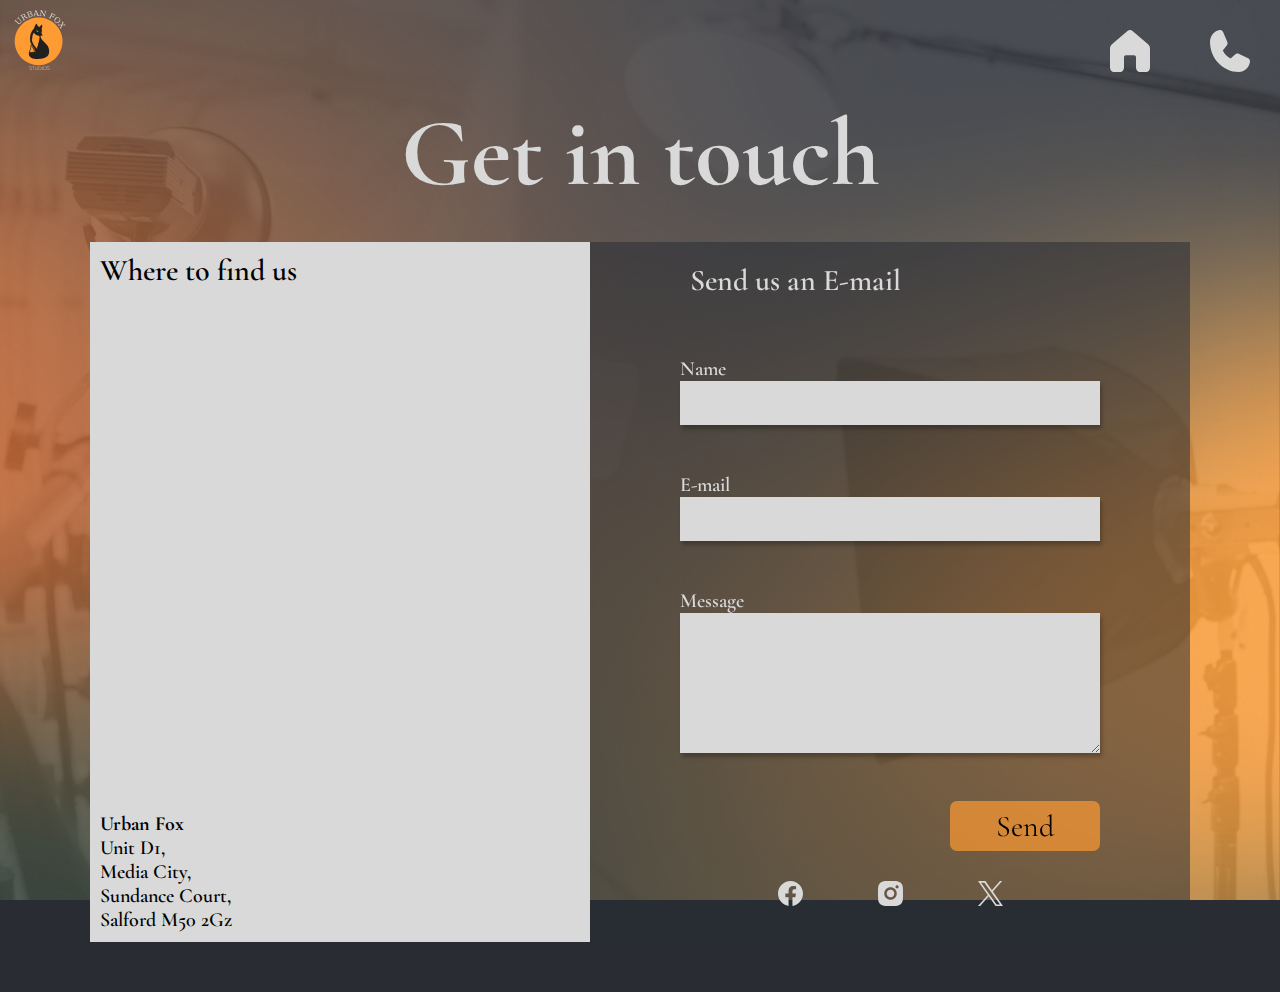
==== commit d7f0b69f: "changed text color and fixed various spacing issues on mobile layout" ====
--- a/contact.html
+++ b/contact.html
@@ -40,41 +40,16 @@
       <img id="bg-gradient" src="static/images/bg-gradient.png" alt="" />
       <img id="bg-image" src="static/images/bg-image.png" alt="" />
 
-      <svg
+      <img
+        src="static/images/logo.svg"
         id="contact-logo"
         width="206"
         height="300"
         viewBox="0 0 206 300"
         fill="none"
         xmlns="http://www.w3.org/2000/svg"
-      >
-        <path
-          d="M124.8 43.2057C124.74 43.2057 124.7 43.1508 124.68 43.0503C124.68 43.0046 124.66 42.968 124.64 42.9132C124.7 43.0046 124.75 43.1051 124.8 43.1965V43.2057Z"
-          fill="white"
-          stroke="#231F20"
-          stroke-miterlimit="10"
-        />
-        <path
-          d="M87.1401 176.497C87.0401 176.598 86.9801 176.662 86.9501 176.68C85.7701 176.195 84.5501 175.766 83.3101 175.391C84.7701 175.684 86.0301 176.058 87.1401 176.497Z"
-          fill="white"
-          stroke="#231F20"
-          stroke-miterlimit="10"
-        />
-        <path
-          d="M132.86 92.0965L139.51 98.4398C139.51 98.4398 128.94 101.036 128.52 100.935C128.09 100.844 128.21 92.4804 132.86 92.0965Z"
-          fill="#1F1F1E"
-        />
-        <path
-          d="M124.8 43.2057C124.74 43.2057 124.7 43.1508 124.68 43.0503C124.68 43.0046 124.66 42.968 124.64 42.9132C124.7 43.0046 124.75 43.1051 124.8 43.1965V43.2057Z"
-          fill="white"
-          stroke="#231F20"
-          stroke-miterlimit="10"
-        />
-        <path
-          d="M205.01 234.455C202.73 199.475 195.14 166.607 156.2 140.896C145.4 133.767 132.39 133.401 115.74 109.189H103.11C103.11 109.189 103.75 119.133 100.29 126.774C96.83 134.416 81.09 165.191 81.24 184.22L74.23 174.596C74.23 174.596 71.19 178.947 72.61 196.971L72.69 199.421C72.69 199.421 58.01 179.733 54.24 174.477C49.27 167.558 36.26 141.892 36.42 119.846L39.26 121.281C39.26 121.281 40.87 98.5404 58.14 77.0061C62.98 84.4553 70.75 90.1222 80.01 92.6724C90.38 99.6189 104.1 102.608 126.01 101.1C126.01 101.1 124.75 95.0397 130.43 90.433C130.43 90.433 128.14 86.8318 126.72 80.4885C126.72 80.4885 125.95 77.8287 125.9 73.7248C128.12 69.3009 129.35 64.3743 129.35 59.1827C129.35 53.5249 127.88 48.1871 125.28 43.4616C126.79 43.4616 138.68 14.0942 130.2 4.95398C118.82 14.8162 108.4 25.5194 106.91 27.0641C106.81 27.1646 106.75 27.2286 106.72 27.2469C105.54 26.7625 104.32 26.3329 103.08 25.9581C99.92 25.0076 96.58 24.4226 93.12 24.2581L93.76 23.9839C93.45 17.8599 87.03 10.0999 78.94 0C65.16 3.46413 53.78 40.8475 53.78 40.8475C53.35 39.8786 30.99 62.4915 19.24 105.423C13.22 127.442 22.81 158.92 33.05 176.917C49.61 206.038 70.4 225.37 64.35 244.235C64.35 244.235 101.25 243.522 126.02 258.503C126.02 258.503 128.39 259.664 125.08 259.508C121.77 259.371 104.73 248.988 83.28 248.695C61.83 248.412 60.57 248.257 41.33 254.463C22.09 260.66 0 252.159 0 252.159C0 252.159 0.319998 276.079 22.24 289.058C44.17 302.037 73.34 299.295 73.34 299.295C73.34 299.295 86.94 299.158 104.27 295.265C121.6 291.371 149.6 295.84 149.6 295.84C149.6 295.84 165.61 297.714 176.18 292.376C186.75 287.038 207.63 274.005 205.04 234.427L205.01 234.455ZM125.26 43.4707C125.2 43.4707 125.16 43.4159 125.14 43.3153C125.14 43.2696 125.12 43.2331 125.1 43.1782C125.16 43.2696 125.21 43.3702 125.26 43.4616V43.4707ZM125.07 43.1417C125 43.0046 124.92 42.8675 124.84 42.7395C124.94 42.8949 125.02 43.0229 125.07 43.1417ZM94.31 57.5375C99.04 60.2795 102.61 67.5094 102.61 67.5094C102.61 67.5094 94.88 68.2315 88.89 64.484C82.95 60.764 82.42 55.2616 82.42 55.2616C82.42 55.2616 89.58 54.8046 94.31 57.5375ZM70.57 292.267C70.57 292.267 44.55 297.239 27.44 287.294C27.44 287.294 10.96 278.264 5.28 258.366C5.28 258.366 22.84 267.497 66.95 256.053C67.01 256.035 67.05 256.008 67.11 255.989L69.47 255.24L58.67 264.517L70.34 266.391L59.06 275.759L71.05 278.931L58.28 286.792L70.58 292.267H70.57Z"
-          fill="#1F1F1E"
-        />
-      </svg>
+      />
+
       <section id="contact-main" class="flex-container">
         <h1 class="load-reveal">Get in touch</h1>
         <div id="contact-container" class="flex-container">
--- a/static/style.css
+++ b/static/style.css
@@ -1,817 +1,887 @@
 :root {
-    --opaque-bg: #292C33;
-    --semi-transparent-bg: #292C338A;
-    --footer-bg: #1F1F1ECC;
-
-    --button-bg: #FE9B33B2;
-
-
-    --white-font: #d9d9d9;
-    --black-font: #1f1f1e;
-
-    --Cormorand: 'Cormorant Garamond', Cambria, Cochin, Georgia, Times, 'Times New Roman', serif;
-    --Raleway: Raleway, 'Segoe UI', Tahoma, Geneva, Verdana, sans-serif;
+  --opaque-bg: #292c33;
+  --semi-transparent-bg: #292c338a;
+  --slightly-transparent-bg: #000000bb;
+  --footer-bg: #1f1f1ecc;
+
+  --button-bg: #fe9b33b2;
+
+  --white-font: #d9d9d9;
+  --black-font: #1f1f1e;
+
+  --Cormorand: "Cormorant Garamond", Cambria, Cochin, Georgia, Times,
+    "Times New Roman", serif;
+  --Raleway: Raleway, "Segoe UI", Tahoma, Geneva, Verdana, sans-serif;
 }
 
 html {
-    font-size: 62.5%;
+  font-size: 62.5%;
 }
 
 body {
-    font-family: var(--Raleway);
-    background-color: var(--opaque-bg);
-    color: --black-font;
-    margin: 0;
-    padding: 0;
-    font-weight: 600;
-    position: relative;
-    font-size: 2rem;
-
+  font-family: var(--Raleway);
+  background-color: var(--opaque-bg);
+  color: --black-font;
+  margin: 0;
+  padding: 0;
+  font-weight: 600;
+  position: relative;
+  font-size: 2rem;
 }
 
 a {
-    font-weight: 400;
-    color: unset;
-    text-decoration: unset;
+  font-weight: 400;
+  color: unset;
+  text-decoration: unset;
 }
 
 a:hover {
-    color: #D55D2A;
+  color: #d55d2a;
 }
 
 a img {
-
-    transition: transform 0.5s;
+  transition: transform 0.5s;
 }
 
 a img:hover {
-    filter: brightness(0) saturate(100%) invert(40%) sepia(94%) saturate(706%) hue-rotate(341deg) brightness(89%) contrast(89%);
-    transform: scale(120%);
-    transition: transform 0.5s;
+  filter: brightness(0) saturate(100%) invert(40%) sepia(94%) saturate(706%)
+    hue-rotate(341deg) brightness(89%) contrast(89%);
+  transform: scale(120%);
+  transition: transform 0.5s;
 }
 
 .reveal {
-    opacity: 0;
-    transform: translateX(-15rem);
-    transition: transform 1.5s, opacity 1.5s;
+  opacity: 0;
+  transform: translateX(-15rem);
+  transition: transform 1.5s, opacity 1.5s;
 }
 
 .reveal.active {
-    opacity: 1;
-    transform: translateX(0);
+  opacity: 1;
+  transform: translateX(0);
 }
 
 header {
-    display: flex;
-    justify-content: right;
-    height: 10rem;
-    position: fixed;
-    top: 0;
-    width: 100%;
-    z-index: 30;
-
-
+  display: flex;
+  justify-content: right;
+  height: 10rem;
+  position: fixed;
+  top: 0;
+  width: 100%;
+  z-index: 30;
 }
 
 .header-img {
-    padding: 3rem;
+  padding: 3rem;
 }
 
 h1 {
-    margin-top: calc(8vh + 30rem);
-    transition: transform 1s, opacity 1s;
+  margin-top: calc(8vh + 30rem);
+  transition: transform 1s, opacity 1s;
+  color: var(--white-font);
 }
 
 h1,
 h2 {
-    font-size: 11rem;
+  font-size: 11rem;
 }
 
 h2 {
-    margin-top: 0;
-    margin-bottom: 4rem;
-    font-weight: 100;
+  margin-top: 0;
+  margin-bottom: 4rem;
+  font-weight: 100;
 }
 
 #bg-image,
 #bg-gradient {
-    position: fixed;
-    width: 100%;
-    height: 100vh;
+  position: fixed;
+  width: 100%;
+  height: 100vh;
 }
 
 #bg-image {
-    object-fit: cover;
-    z-index: -2;
-    opacity: 0.3;
-    -webkit-filter: grayscale(100%);
-    filter: grayscale(100%);
+  object-fit: cover;
+  z-index: -2;
+  opacity: 0.3;
+  -webkit-filter: grayscale(100%);
+  filter: grayscale(100%);
 }
 
 #bg-gradient {
-
-    z-index: -3;
+  z-index: -3;
 }
 
 .flex-container {
-
-    display: flex;
+  display: flex;
 }
 
 .image-content {
-    display: flex;
+  display: flex;
+  flex-direction: column;
+  align-items: center;
+  justify-content: space-around;
+}
+
+#beside-sidebar-content img {
+  max-width: 80%;
+  max-height: 35%;
+}
+
+#sidebar-bg {
+  background: var(--semi-transparent-bg);
+  min-height: 200vh;
+  position: absolute;
+  top: 0;
+  left: 0;
+  width: 50%;
+}
+
+#sidebar {
+  min-height: 200vh;
+  position: relative;
+  width: 50%;
+  overflow: hidden;
+}
+
+#logo {
+  position: fixed;
+  height: 35rem;
+  left: 25%;
+  top: 30%;
+  transform: translate(-50%, -50%);
+  transition: 1s;
+  z-index: 15;
+  opacity: 0;
+}
+
+#logo.active {
+  opacity: 1;
+}
+
+#logo path {
+  transition: 1s;
+}
+
+#contact-logo {
+  top: 0%;
+  left: 0%;
+  height: 6rem;
+  width: 6rem;
+  transform: translate(1rem, 1rem);
+}
+
+#sidebar h1,
+h2 {
+  font-weight: 600;
+}
+
+#sidebar-socials {
+  padding: 3rem;
+  position: fixed;
+  bottom: 0;
+  left: 0;
+  height: 3rem;
+  width: 50vw;
+  display: flex;
+  justify-content: space-around;
+}
+
+#sidebar-socials img {
+  height: 3rem;
+  color: var(--white-font);
+}
+
+#beside-sidebar-content {
+  width: 50%;
+  overflow-x: hidden;
+}
+
+#beside-sidebar-content img {
+  transform: translateX(15rem);
+}
+
+#beside-sidebar-content img.active {
+  transform: translateX(0);
+}
+
+.button {
+  background: var(--button-bg);
+  border: 0;
+  border-radius: 0.7rem;
+  font-family: unset;
+  cursor: pointer;
+  overflow: hidden;
+  transition: 0.5s;
+  display: inline-block;
+}
+
+.button:after {
+  content: "»";
+  position: absolute;
+  opacity: 0;
+  top: 14px;
+  right: -20px;
+  transition: 0.5s;
+}
+
+.button:hover {
+  padding-right: 24px;
+  padding-left: 8px;
+}
+
+.button:hover:after {
+  opacity: 1;
+  right: 30px;
+}
+
+#discover-button {
+  font-size: 4rem;
+  height: 8rem;
+  width: 35rem;
+}
+
+h1,
+#discover-button {
+  opacity: 0;
+  transform: translateY(150px);
+}
+
+h1.active,
+#discover-button.active {
+  opacity: 1;
+  transform: translateY(0);
+}
+
+#title,
+#about {
+  font-family: var(--Cormorand);
+  min-height: 100vh;
+  display: flex;
+  flex-direction: column;
+  justify-content: center;
+  max-width: 100%;
+  padding: 0 3rem;
+}
+
+#title {
+  align-items: center;
+}
+
+#about {
+  color: var(--white-font);
+  align-items: start;
+  padding: 0 8rem 18rem 8rem;
+}
+
+#about p {
+  min-height: fit-content;
+  font-weight: 400;
+  transform: translateX(-15rem);
+}
+
+#about p.active {
+  transform: translate(0);
+}
+
+.parallax {
+  position: relative;
+  height: 50rem;
+  overflow: hidden;
+  width: 100%;
+}
+
+.parallax-inner {
+  position: relative;
+  display: flex;
+  justify-content: center;
+}
+
+.parallax-object {
+  width: 100%;
+  position: absolute;
+  transition: transform 0.5s;
+  display: flex;
+  flex-direction: column;
+  align-items: center;
+  justify-content: center;
+  font-family: var(--Cormorand);
+  color: var(--white-font);
+}
+
+.parallax-object * {
+  padding: 0 33vw;
+}
+
+.testimonial-user {
+  align-self: flex-end;
+}
+
+.testimonial-social-div {
+  display: flex;
+  justify-content: end;
+  width: 33vw;
+}
+
+.testimonial-social img {
+  width: 3.5rem;
+}
+
+.testimonial-quotes {
+  position: absolute;
+
+  opacity: 0.4;
+  height: 10rem;
+  z-index: -1;
+}
+#testimonial-quote-1 {
+  top: 0;
+  left: 10%;
+  transform: rotate(180deg);
+}
+#testimonial-quote-2 {
+  bottom: 0%;
+  right: 10%;
+}
+
+.carousel {
+  position: relative;
+  overflow: hidden;
+  height: 30rem;
+  display: flex;
+  align-items: center;
+}
+
+.carousel-object {
+  position: absolute;
+  width: 100%;
+  display: flex;
+  flex-direction: column;
+  align-items: center;
+  justify-content: center;
+  padding: 0 25%;
+  box-sizing: border-box;
+  transition: 0.5s;
+}
+
+.carousel-btn {
+  position: absolute;
+  background: none;
+  height: 10rem;
+  width: 10rem;
+  border: none;
+  padding: 3rem;
+  color: var(--white-font);
+  z-index: 10;
+  cursor: pointer;
+  top: 50%;
+  transform: translateY(-50%);
+  box-sizing: border-box;
+  transform-origin: center;
+}
+.carousel-btn img {
+  height: 100%;
+}
+
+.carousel-btn:active {
+  transform: scale(1.2) translateY(-42%);
+}
+
+.btn-prev {
+  left: 2%;
+}
+
+.btn-next {
+  right: 2%;
+}
+
+.section-spacing {
+  color: #fff;
+  padding: 8rem 20rem;
+  font-family: var(--Raleway);
+  font-weight: 100;
+}
+
+#gallery .flex-container {
+  flex-direction: column;
+}
+
+#gallery ul {
+  padding: 0;
+  display: grid;
+  grid-template-columns: repeat(auto-fit, minmax(400px, 1fr));
+  grid-gap: 5rem;
+  list-style: none;
+}
+
+#gallery ul li {
+  transform: translateX(0);
+  overflow: hidden;
+  height: 40rem;
+  display: flex;
+  justify-content: center;
+}
+
+#gallery ul li img {
+  object-fit: cover;
+  text-align: center;
+  max-height: 100%;
+  max-width: 100%;
+  cursor: pointer;
+}
+
+#main-bg {
+  object-fit: cover;
+  width: 100%;
+}
+
+#main-bg-container {
+  height: 100%;
+  position: absolute;
+  top: 0;
+  left: 0;
+  width: 100%;
+  z-index: -15;
+  overflow: hidden;
+}
+
+#footer {
+  height: 30rem;
+  font-family: var(--Cormorand);
+  background-color: var(--footer-bg);
+  color: var(--white-font);
+  position: absolute;
+  bottom: 0;
+  width: 100%;
+  text-align: center;
+  align-items: center;
+  justify-content: space-around;
+}
+
+#footer h2 {
+  font-size: 5rem;
+  font-weight: 800;
+}
+
+#socials-footer {
+  display: flex;
+  justify-content: space-between;
+  width: 20rem;
+}
+
+#socials-footer img {
+  height: 3rem;
+}
+
+#mobile-buttons {
+  display: none;
+}
+
+#contact-logo path {
+  fill: var(--white-font);
+}
+
+#contact-main {
+  font-family: var(--Cormorand);
+  flex-direction: column;
+  align-items: center;
+  justify-content: center;
+}
+
+#contact-main h1 {
+  font-size: 9.6rem;
+  margin: 3rem;
+}
+
+#contact-container {
+  width: 110rem;
+  height: 70rem;
+  justify-content: center;
+  align-items: center;
+  padding-bottom: 5rem;
+}
+
+#contact-socials {
+  width: 50%;
+  display: flex;
+  justify-content: space-around;
+  padding: 3rem 0;
+}
+
+#contact-socials img {
+  height: 2.5rem;
+}
+
+address {
+  font-style: normal;
+}
+
+#map-container {
+  flex-direction: column;
+  opacity: 0;
+  width: 50rem;
+  height: 100%;
+  background-color: var(--white-font);
+  transition: transform 2s ease-out, opacity 2s ease-out;
+  transform: translateX(-50%);
+}
+
+#map-container.active {
+  opacity: 1;
+  transform: translateX(0);
+}
+
+#map-container h2,
+#form-container h2 {
+  align-self: start;
+  font-size: 3rem;
+  margin: 1rem;
+}
+
+#map-container address {
+  padding: 1rem;
+}
+
+#form-container {
+  flex-direction: column;
+  align-items: center;
+  justify-content: space-between;
+  width: 60rem;
+  height: 100%;
+  background-color: var(--semi-transparent-bg);
+  transform: translateX(50%);
+  transition: transform 2s ease-out, opacity 2s ease-out;
+}
+
+#form-container.active {
+  transform: translateX(0);
+}
+
+#contact-form {
+  padding-top: 1rem;
+  width: 70%;
+  height: 90%;
+  justify-content: space-between;
+  color: var(--white-font);
+}
+
+.form-input {
+  flex-direction: column;
+}
+
+.form-input input,
+.form-input textarea {
+  outline-color: transparent;
+  border: none;
+  background-color: var(--white-font);
+  color: var(--black-font);
+  box-shadow: 0.2rem 0.4rem 0.4rem 0 rgba(0, 0, 0, 0.25);
+  font-family: var(--Raleway);
+  font-size: 2rem;
+  padding: 1rem;
+}
+
+#message {
+  height: 12rem;
+}
+
+iframe {
+  border: none;
+  flex-grow: 1;
+  padding: 1rem;
+}
+
+#contact-form {
+  display: flex;
+  flex-direction: column;
+}
+
+#submit-button {
+  font-size: 3rem;
+  height: 5rem;
+  width: 15rem;
+  opacity: 1;
+  align-self: flex-end;
+  transform: translateY(0);
+}
+
+#submit-button:after {
+  top: 0.5rem;
+}
+
+.modal {
+  height: 100vh;
+  width: 100vw;
+  position: fixed;
+  top: 0;
+  left: 0;
+  background: var(--slightly-transparent-bg);
+  z-index: 1000;
+  justify-content: center;
+  align-items: center;
+  transform: scale(0);
+  display: flex;
+  align-items: center;
+  justify-content: center;
+}
+
+.modal .modal-inner {
+  transform: scale(0.7);
+  transition: transform 0.6s;
+  display: flex;
+  align-items: center;
+  justify-content: center;
+}
+
+.modal.active .modal-inner {
+  transform: scale(1);
+}
+
+.modal.active {
+  display: flex;
+  transform: scale(1);
+}
+
+.modal-inner {
+  width: 90vw;
+  height: 90vh;
+  overflow: hidden;
+  position: relative;
+}
+
+#modal-close {
+  position: absolute;
+  display: flex;
+  justify-content: center;
+  align-items: center;
+  top: 4rem;
+  right: 5rem;
+  z-index: 100100;
+  background: var(--slightly-transparent-bg);
+  border: none;
+  height: 5rem;
+  width: 5rem;
+  border-radius: 50%;
+  padding: 1.3rem;
+  cursor: pointer;
+}
+
+.modal-content {
+  position: relative;
+  z-index: 10;
+}
+
+.modal-inner .modal-content img {
+  width: 100%;
+  max-height: 70vh;
+  object-fit: cover;
+}
+
+@media only screen and (max-width: 1200px) {
+  body {
+    font-size: 1.8rem;
+  }
+
+  .section-spacing {
+    padding: 8rem 8rem;
+  }
+
+  #contact-container {
+    width: 9%;
+    height: 50rem;
+  }
+
+  .carousel {
+    height: 50rem;
+  }
+
+  .carousel-object {
+    padding: 10rem;
+  }
+
+  #contact-socials {
+    width: 70%;
+  }
+
+  #submit-button {
+    height: 3.5rem;
+    width: 10rem;
+    font-size: 2rem;
+  }
+
+  #submit-button:after {
+    top: 0.35rem;
+  }
+
+  #submit-button:hover:after {
+    transform: translateX(50%);
+  }
+
+  .form-input input {
+    font-size: 1.4rem;
+    padding: 0.4rem;
+  }
+
+  #message {
+    height: 8rem;
+  }
+
+  h1,
+  h2 {
+    font-size: 8rem;
+  }
+
+  #title {
+    padding: 1rem;
+  }
+
+  #footer {
+    height: auto;
     flex-direction: column;
-    align-items: center;
-    justify-content: space-around;
-}
-
-
-
-#beside-sidebar-content img {
-    max-width: 80%;
-    max-height: 40%;
-}
-
-#sidebar-bg {
-    background: var(--semi-transparent-bg);
-    min-height: 200vh;
-    position: absolute;
-    top: 0;
-    left: 0;
-    width: 50%;
-}
-
-#sidebar {
-
-    min-height: 200vh;
-    position: relative;
-    width: 50%;
-
-}
-
-#logo {
-    position: fixed;
-    height: 30rem;
-    left: 25%;
-    top: 30%;
-    transform: translate(-50%, -50%);
-    transition: 1s;
-    z-index: 15;
-    opacity: 0;
-}
-
-#logo.active {
-    opacity: 1;
-}
-
-#logo path {
-    transition: 1s;
-}
-
-#contact-logo {
-    top: 0%;
-    left: 0%;
+    padding-top: 3rem;
+  }
+
+  #socials-footer {
+    transform: translateX(-90%);
+  }
+
+  #socials-footer img {
+    margin: 4rem 8rem;
+  }
+}
+
+@media only screen and (max-width: 768px) {
+  #discover-button {
+    width: 25rem;
+    font-size: 2.5rem;
+  }
+
+  .carousel-object {
+    padding: 5rem;
+  }
+
+  .carousel-btn {
     height: 6rem;
     width: 6rem;
-    transform: translate(1rem, 1rem);
-}
-
-
-#sidebar h1,
-h2 {
-    font-weight: 600;
-}
-
-#sidebar-socials {
-    padding: 3rem;
+    padding: 2rem;
+  }
+  #contact-main h1 {
+    font-size: 6rem;
+  }
+
+  #contact-container {
+    flex-direction: column;
+    height: 120rem;
+  }
+
+  #map-container {
+    width: 35rem;
+    height: 60rem;
+    margin-bottom: 6rem;
+  }
+
+  #form-container {
+    width: 35rem;
+    height: 60rem;
+    margin-bottom: 6rem;
+  }
+
+  .header-img {
+    display: none;
+  }
+
+  h1,
+  h2 {
+    font-size: 4rem;
+  }
+
+  #logo {
+    left: 50%;
+  }
+
+  #beside-sidebar-content {
+    display: none;
+  }
+
+  #sidebar {
+    width: 100%;
+  }
+
+  #sidebar-bg {
+    width: 100%;
+  }
+
+  #sidebar-socials {
+    display: none;
+  }
+
+  #mask-container {
+    -webkit-mask: unset !important;
+  }
+
+  #about {
+    padding: 0 2rem;
+  }
+
+  #parallax1 {
+    width: 200%;
+  }
+
+  .parallax-object * {
+    padding: 0 20vw;
+  }
+
+  .btn-prev {
+    left: 1%;
+  }
+
+  .btn-next {
+    right: 1%;
+  }
+
+  .section-spacing {
+    padding: 6rem 0;
+  }
+
+  .section-spacing p,
+  .section-spacing h2 {
+    padding: 0 1rem;
+  }
+
+  #gallery ul {
+    grid-template-columns: repeat(auto-fit, minmax(320px, 1fr));
+  }
+
+  #gallery .flex-container {
+    flex-direction: column;
+  }
+
+  #footer {
+    padding-bottom: 9rem;
+  }
+
+  #footer h2 {
+    font-size: 4rem;
+  }
+
+  #socials-footer-div {
+    display: none;
+  }
+
+  #mobile-buttons {
+    display: flex;
+    justify-content: space-around;
+    align-items: center;
     position: fixed;
     bottom: 0;
     left: 0;
-    height: 3rem;
-    width: 50vw;
-    display: flex;
-    justify-content: space-around;
-
-}
-
-#sidebar-socials img {
-
-    height: 3rem;
-    color: var(--white-font);
-
-}
-
-#beside-sidebar-content {
-    width: 50%;
-}
-
-#beside-sidebar-content img {
-    transform: translateX(15rem);
-}
-
-#beside-sidebar-content img.active {
-    transform: translateX(0);
-}
-
-.button {
-    background: var(--button-bg);
-    border: 0;
-    border-radius: 0.7rem;
-    font-family: unset;
-    cursor: pointer;
-    overflow: hidden;
-    transition: 0.5s;
-    display: inline-block;
-}
-
-.button:after {
-    content: '»';
-    position: absolute;
-    opacity: 0;
-    top: 14px;
-    right: -20px;
-    transition: 0.5s;
-}
-
-.button:hover {
-    padding-right: 24px;
-    padding-left: 8px;
-}
-
-.button:hover:after {
-    opacity: 1;
-    right: 30px;
-}
-
-#discover-button {
-    font-size: 4rem;
-    height: 8rem;
-    width: 35rem;
-}
-
-
-
-h1,
-#discover-button {
-    opacity: 0;
-    transform: translateY(150px);
-}
-
-h1.active,
-#discover-button.active {
-    opacity: 1;
-    transform: translateY(0);
-}
-
-#title,
-#about {
-    font-family: var(--Cormorand);
-    min-height: 100vh;
-    display: flex;
-    flex-direction: column;
-    justify-content: center;
-    max-width: 100%;
-    padding: 0 3rem;
-}
-
-#title {
-    align-items: center;
-}
-
-#about {
-    color: var(--white-font);
-    align-items: start;
-    padding: 0 8rem 12rem 8rem;
-}
-
-
-#about p {
-    min-height: fit-content;
-    font-weight: 400;
-    transform: translateX(-15rem);
-}
-
-#about p.active {
-    transform: translate(0);
-}
-
-.parallax {
-    position: relative;
-    height: 50rem;
-    overflow: hidden;
     width: 100%;
-    background-color: #D55D2A;
-    box-shadow: 0px 0px 8px 4px rgba(0, 0, 0, 0.55) inset;
-}
-
-.parallax-inner {
-    position: relative;
-    display: flex;
-    justify-content: center;
-
-}
-
-.parallax-object {
-    width: 100%;
-    position: absolute;
-    transition: transform 0.5s;
-    display: flex;
-    flex-direction: column;
-    align-items: center;
-    justify-content: center;
-    font-family: var(--Cormorand);
-    color: var(--white-font);
-
-}
-
-.parallax-object * {
-    padding: 0 33vw;
-}
-
-.testimonial-user {
-    align-self: flex-end;
-
-}
-
-
-.testimonial-social-div {
-    display: flex;
-    justify-content: end;
-    width: 33vw;
-}
-
-.testimonial-social img {
-    width: 3.5rem;
-}
-
-.testimonial-quotes {
-    position: absolute;
-
-    opacity: 0.4;
-    height: 10rem;
-    z-index: -1;
-}
-#testimonial-quote-1 {
-    top: 0;
-    left: 10%;
-    transform: rotate(180deg);
-}
-#testimonial-quote-2 {
-    bottom: 0%;
-    right: 10%;
-}
-
-
-.carousel {
-    position: relative;
-    overflow: hidden;
-    height: 30rem;
-    display: flex;
-    align-items: center;
-}
-
-.carousel-object {
-    position: absolute;
-    width: 100%;
-    display: flex;
-    flex-direction: column;
-    align-items: center;
-    justify-content: center;
-    padding: 0 25%;
-    box-sizing: border-box;
-    transition: 0.5s;
-}
-
-.carousel-btn {
-    position: absolute;
-    background: none;
-    height: 10rem;
-    width: 10rem;
-    border: none;
-    padding: 3rem;
-    color: var(--white-font);
-    z-index: 10;
-    cursor: pointer;
-    top: 50%;
-    transform: translateY(-50%);
-    box-sizing: border-box;
-    transform-origin:center;
-}
-.carousel-btn img {
-    height: 100%;
-}
-
-.carousel-btn:active {
-    transform: scale(1.2) translateY(-42%);
-}
-
-.btn-prev {
-    left: 2%;
-}
-
-.btn-next {
-    right: 2%;
-}
-
-.section-spacing {
-    color: #FFF;
-    padding: 8rem 20rem;
-    font-family: var(--Raleway);
-    font-weight: 100;
-}
-
-#gallery .flex-container {
-    flex-direction: column;
-}
-
-#gallery ul {
-    padding: 0;
-    display: grid;
-    grid-template-columns: repeat(auto-fit, minmax(400px, 1fr));
-    grid-gap: 5rem;
-    list-style: none;
-}
-
-#gallery ul li {
-    transform: translateX(0);
-    overflow: hidden;
-    height: 40rem;
-    display: flex;
-    justify-content: center;
-}
-
-#gallery ul li img {
-object-fit: cover;
-text-align: center;
-max-height: 100%;}
-
-#main-bg {
-    object-fit: cover;
-    width: 100%;
-
-}
-
-#main-bg-container {
-    height: 100%;
-    position: absolute;
-    top: 0;
-    left: 0;
-    width: 100%;
-    z-index: -15;
-    overflow: hidden;
-}
-
-#footer {
-    height: 30rem;
-    font-family: var(--Cormorand);
-    background-color: var(--footer-bg);
-    color: var(--white-font);
-    position: absolute;
-    bottom: 0;
-    width: 100%;
-    text-align: center;
-    align-items: center;
-    justify-content: space-around;
-}
-
-#footer h2 {
-    font-size: 5rem;
-    font-weight: 800;
-}
-
-#socials-footer {
-    display: flex;
-    justify-content: space-between;
-    width: 20rem;
-}
-
-#socials-footer img {
-    height: 3rem;
-}
-
-
-#mobile-buttons {
-    display: none;
-}
-
-#contact-logo path {
-    fill: var(--white-font)
-}
-
-#contact-main {
-    font-family: var(--Cormorand);
-    flex-direction: column;
-    align-items: center;
-    justify-content: center;
-}
-
-#contact-main h1 {
-    font-size: 9.6rem;
-    margin: 3rem;
-}
-
-#contact-container {
-    width: 110rem;
-    height: 70rem;
-    justify-content: center;
-    align-items: center;
-    padding-bottom: 5rem;
-}
-
-#contact-socials {
-    width: 50%;
-    display: flex;
-    justify-content: space-around;
+    background: var(--footer-bg);
+    z-index: 30;
+  }
+
+  #mobile-buttons img {
+    width: 3rem;
+    max-width: 15vw;
     padding: 3rem 0;
-}
-
-#contact-socials img {
-    height: 2.5rem;
-}
-
-address {
-    font-style: normal;
-}
-
-#map-container {
-    flex-direction: column;
-    opacity: 0;
-    width: 50rem;
-    height: 100%;
-    background-color: var(--white-font);
-    transition: transform 2s ease-out, opacity 2s ease-out;
-    transform: translateX(-50%);
-}
-
-
-#map-container.active {
-    opacity: 1;
-    transform: translateX(0);
-
-}
-
-#map-container h2,
-#form-container h2 {
-    align-self: start;
-    font-size: 3rem;
-    margin: 1rem;
-
-}
-
-#map-container address {
-    padding: 1rem;
-}
-
-#form-container {
-    flex-direction: column;
-    align-items: center;
-    justify-content: space-between;
-    width: 60rem;
-    height: 100%;
-    background-color: var(--semi-transparent-bg);
-    transform: translateX(50%);
-    transition: transform 2s ease-out, opacity 2s ease-out;
-}
-
-#form-container.active {
-    transform: translateX(0);
-}
-
-#contact-form {
-    padding-top: 1rem;
-    width: 70%;
-    height: 90%;
-    justify-content: space-between;
-    color: var(--white-font);
-}
-
-.form-input {
-    flex-direction: column;
-}
-
-.form-input input,
-.form-input textarea {
-    outline-color: transparent;
-    border: none;
-    background-color: var(--white-font);
-    color: var(--black-font);
-    box-shadow: 0.2rem 0.4rem 0.4rem 0 rgba(0, 0, 0, 0.25);
-    font-family: var(--Raleway);
-    font-size: 2rem;
-    padding: 1rem;
-}
-
-#message {
-    height: 12rem;
-}
-
-iframe {
-    border: none;
-    flex-grow: 1;
-    padding: 1rem;
-}
-
-#contact-form {
-    display: flex;
-    flex-direction: column;
-
-}
-
-#submit-button {
-    font-size: 3rem;
-    height: 5rem;
-    width: 15rem;
-    opacity: 1;
-    align-self: flex-end;
-    transform: translateY(0);
-}
-
-#submit-button:after {
-    top: .5rem;
-}
-
-
-
-
-@media only screen and (max-width: 1200px) {
-
-    #contact-container {
-        width: 9%;
-        height: 50rem;
-    }
-
-    #contact-socials {
-        width: 70%;
-    }
-
-    #submit-button {
-        height: 3.5rem;
-        width: 10rem;
-        font-size: 2rem;
-    }
-
-    #submit-button:after {
-        top: .35rem;
-
-    }
-
-    #submit-button:hover:after {
-        transform: translateX(50%);
-    }
-
-    .form-input input {
-        font-size: 1.4rem;
-        padding: 0.4rem;
-    }
-
-    #message {
-        height: 8rem;
-    }
-
-    h1,
-    h2 {
-        font-size: 8rem;
-    }
-
-    #title {
-        padding: 1rem;
-    }
-
-    #about {
-        padding: 0 3rem 12rem 3rem;
-    }
-
-    #footer {
-        height: auto;
-        flex-direction: column;
-        padding-top: 3rem;
-    }
-
-    #socials-footer {
-        transform: translateX(-90%);
-    }
-
-    #socials-footer img {
-        margin: 4rem 8rem;
-    }
-}
-
-@media only screen and (max-width: 768px) {
-    #contact-main h1 {
-        font-size: 6rem;
-    }
-
-    #contact-container {
-        flex-direction: column;
-        height: 120rem;
-    }
-
-    #map-container {
-        width: 35rem;
-        height: 60rem;
-        margin-bottom: 6rem;
-    }
-
-    #form-container {
-        width: 35rem;
-        height: 60rem;
-        margin-bottom: 6rem;
-    }
-
-    .header-img {
-        display: none;
-    }
-
-    h1,
-    h2 {
-        font-size: 4rem;
-    }
-
-    #logo {
-        left: 50%;
-    }
-
-    #beside-sidebar-content {
-        display: none;
-    }
-
-    #sidebar {
-        width: 100%;
-    }
-
-    #sidebar-bg {
-        display: none;
-    }
-
-    #sidebar-socials {
-        display: none;
-    }
-
-    #mask-container {
-        -webkit-mask: unset !important;
-    }
-
-    #about {
-        color: var(--black-font);
-        padding: 0 2rem;
-    }
-
-    #parallax1 {
-        width: 200%;
-        transform: translateX(-25%)
-    }
-
-    .parallax-object * {
-        padding: 0 20vw;
-    }
-    
-    .btn-prev {
-        left: 1%;
-    }
-    
-    .btn-next {
-        right: 1%;
-    }
-
-    #gallery ul {
-        grid-template-columns: repeat(auto-fit, minmax(320px, 1fr));
-    }
-
-    #gallery .flex-container {
-        flex-direction: column;
-    }
-
-    .section-spacing {
-        padding: 6rem 6rem;
-    }
-
-    #footer {
-        padding-bottom: 9rem;
-    }
-
-    #footer h2 {
-        font-size: 4rem;
-    }
-
-    #socials-footer-div {
-        display: none;
-    }
-
-    #mobile-buttons {
-        display: flex;
-        justify-content: space-around;
-        align-items: center;
-        position: fixed;
-        bottom: 0;
-        left: 0;
-        width: 100%;
-        background: var(--footer-bg);
-        z-index: 30;
-    }
-
-    #mobile-buttons img {
-        width: 3rem;
-        max-width: 15vw;
-        padding: 3rem 0;
-    }
-}+  }
+}
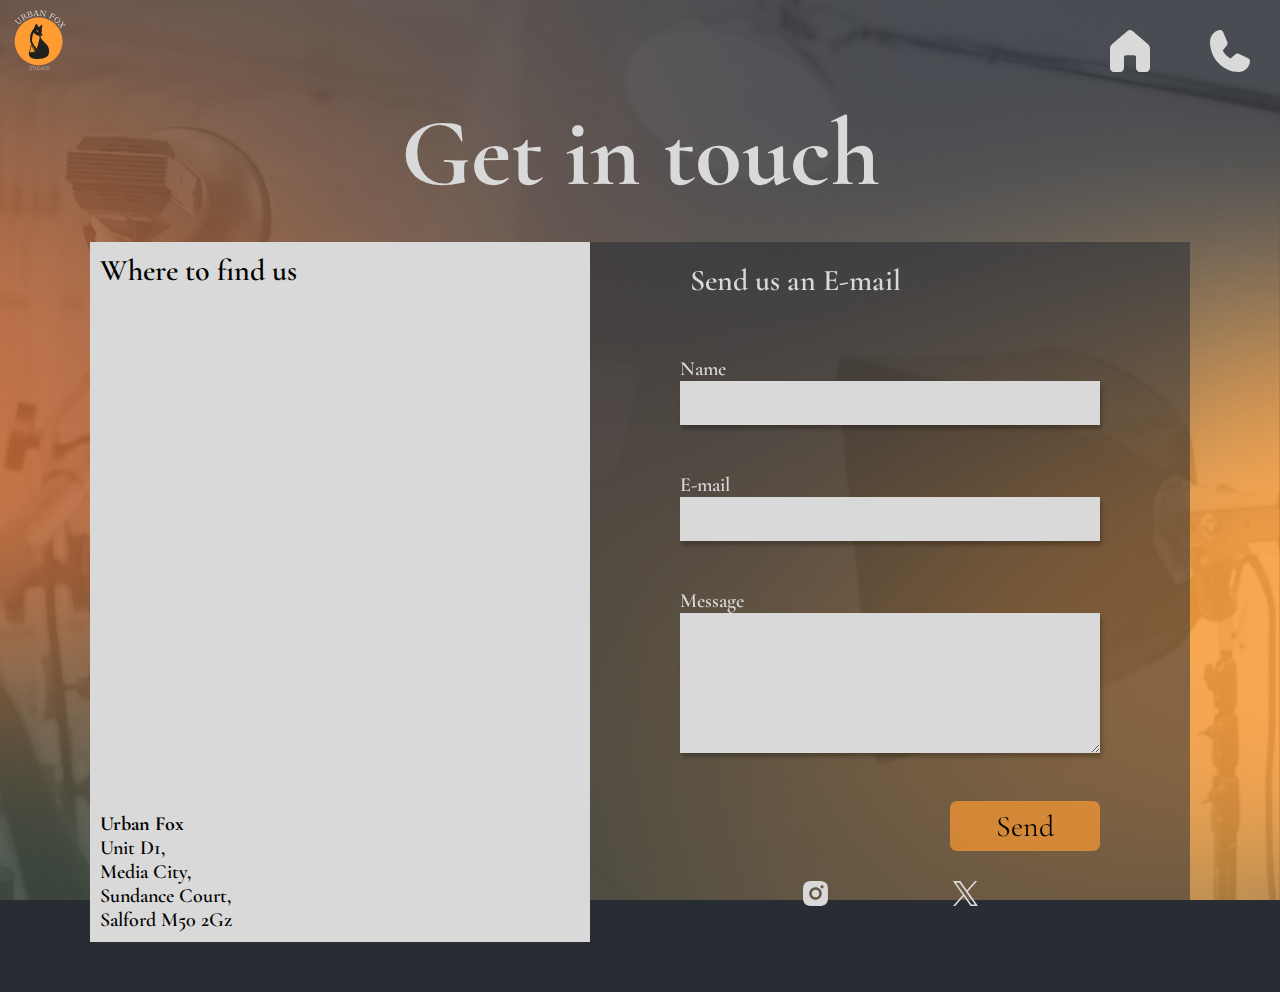
==== commit d084b545: "changed cta to book now" ====
--- a/contact.html
+++ b/contact.html
@@ -90,9 +90,20 @@
             </form>
 
             <div id="contact-socials">
-              <a href=""><img src="static/images/facebook.svg" alt="" /></a>
-              <a href=""><img src="static/images/instagram.svg" alt="" /></a>
-              <a href=""><img src="static/images/x.svg" alt="" /></a>
+              <a
+              target="_blank"
+              class="load-reveal"
+              href="https://www.instagram.com/urban_fox_studios/"
+              ><img
+                src="static/images/instagram.svg"
+                alt="Urban Fox Studios on Instagram"
+            /></a>
+              <a
+              target="_blank"
+              class="load-reveal"
+              href="https://x.com/UrbanFoxPhoto1/"
+              ><img src="static/images/x.svg" alt="Urban Fox Studios on X"
+            /></a>
             </div>
           </div>
         </div>
--- a/static/style.css
+++ b/static/style.css
@@ -16,6 +16,7 @@
 
 html {
   font-size: 62.5%;
+  scroll-behavior: smooth;
 }
 
 body {
@@ -224,26 +225,25 @@
   transition: 0.5s;
 }
 
-.button:hover {
-  padding-right: 24px;
-  padding-left: 8px;
-}
-
 .button:hover:after {
   opacity: 1;
   right: 30px;
 }
 
 #discover-button {
+  display: flex;
+  justify-content: center;
+  align-items: center;
   font-size: 4rem;
   height: 8rem;
   width: 35rem;
 }
 
-h1,
+#discover-button:hover h1,
 #discover-button {
   opacity: 0;
   transform: translateY(150px);
+  color: var(--black-font);
 }
 
 h1.active,
@@ -320,10 +320,11 @@
   display: flex;
   justify-content: end;
   width: 33vw;
+  gap: 3rem;
 }
 
 .testimonial-social img {
-  width: 3.5rem;
+  width: 2.5rem;
 }
 
 .testimonial-quotes {
@@ -416,7 +417,7 @@
 #gallery ul li {
   transform: translateX(0);
   overflow: hidden;
-  height: 40rem;
+  height: 30rem;
   display: flex;
   justify-content: center;
 }
@@ -653,15 +654,15 @@
   display: flex;
   justify-content: center;
   align-items: center;
-  top: 4rem;
-  right: 5rem;
+  top: 3rem;
+  right: 4rem;
   z-index: 100100;
   background: var(--slightly-transparent-bg);
   border: none;
-  height: 5rem;
-  width: 5rem;
+  height: 4rem;
+  width: 4rem;
   border-radius: 50%;
-  padding: 1.3rem;
+  padding: 1rem;
   cursor: pointer;
 }
 
@@ -702,6 +703,10 @@
     width: 70%;
   }
 
+  .testimonial-social-div {
+    width: 90%;
+  }
+
   #submit-button {
     height: 3.5rem;
     width: 10rem;
@@ -753,6 +758,10 @@
   #discover-button {
     width: 25rem;
     font-size: 2.5rem;
+  }
+
+  #discover-button::after {
+    top: 23px;
   }
 
   .carousel-object {
